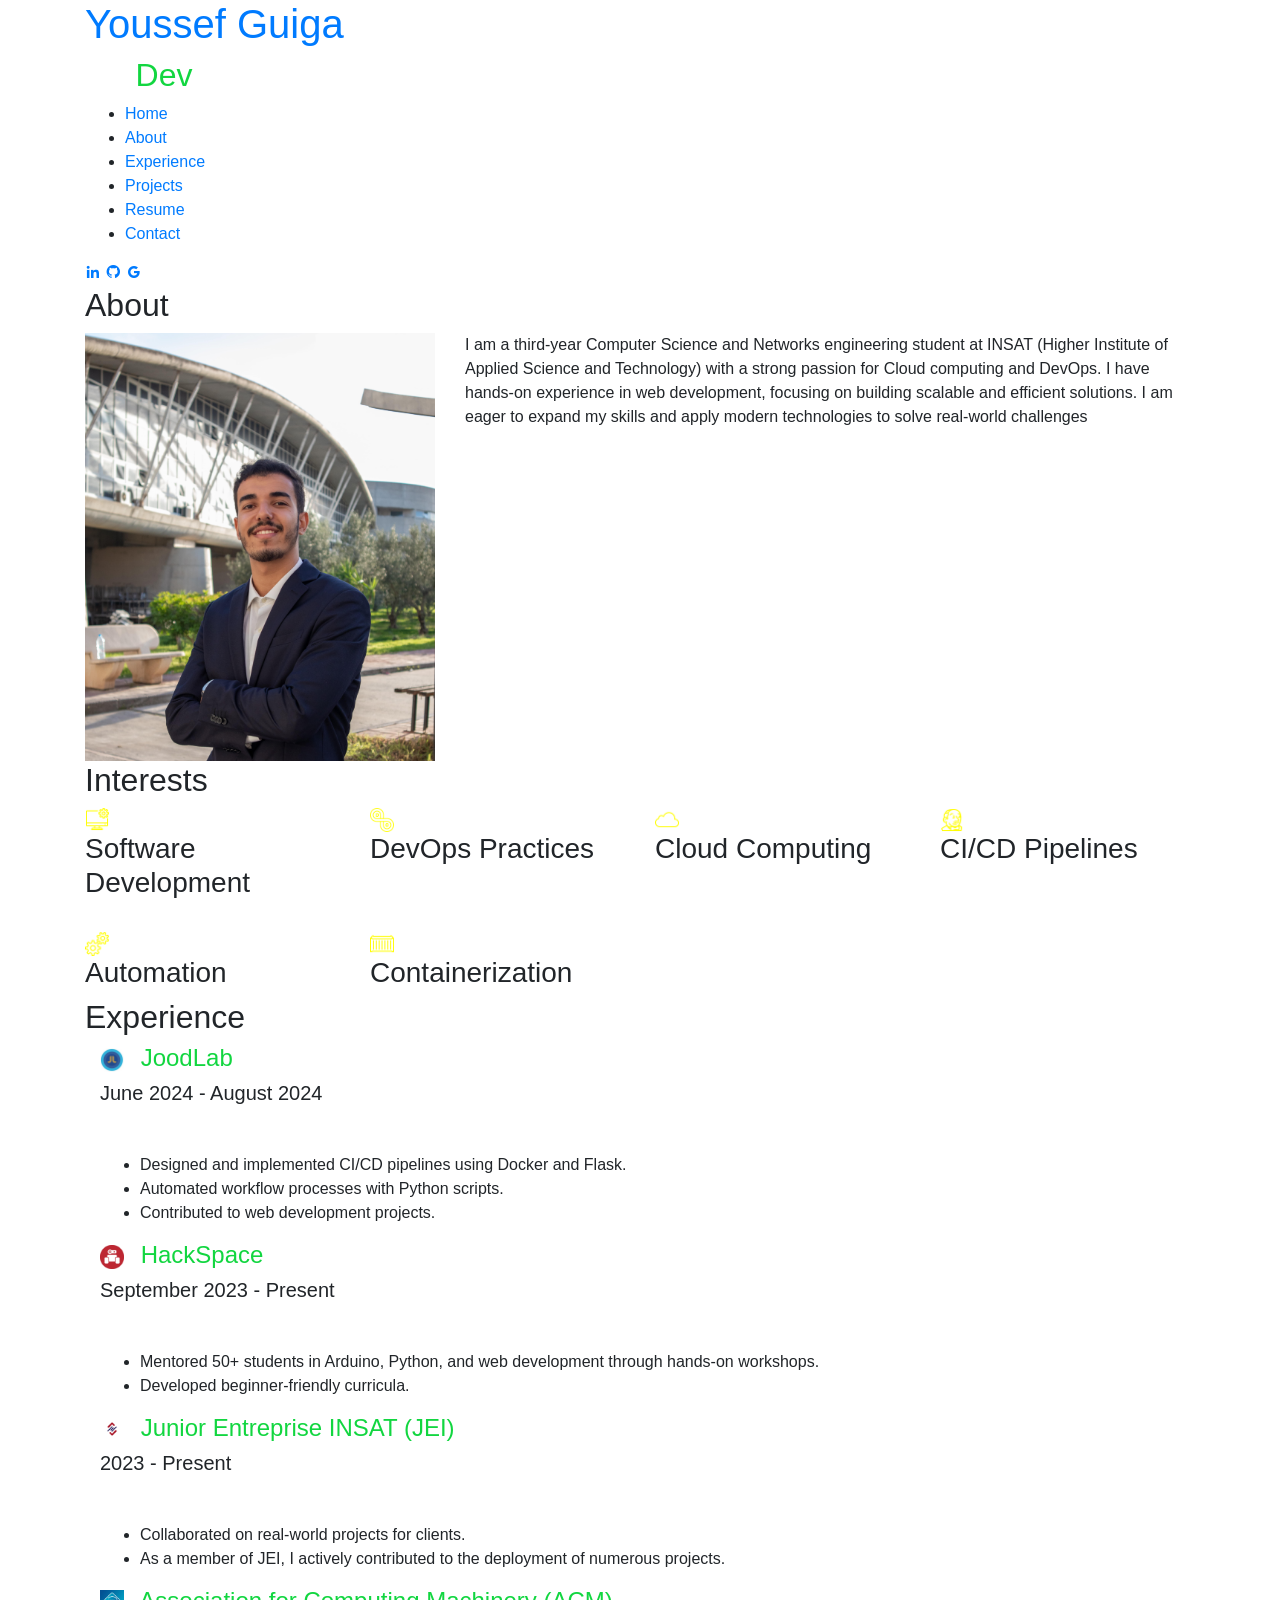
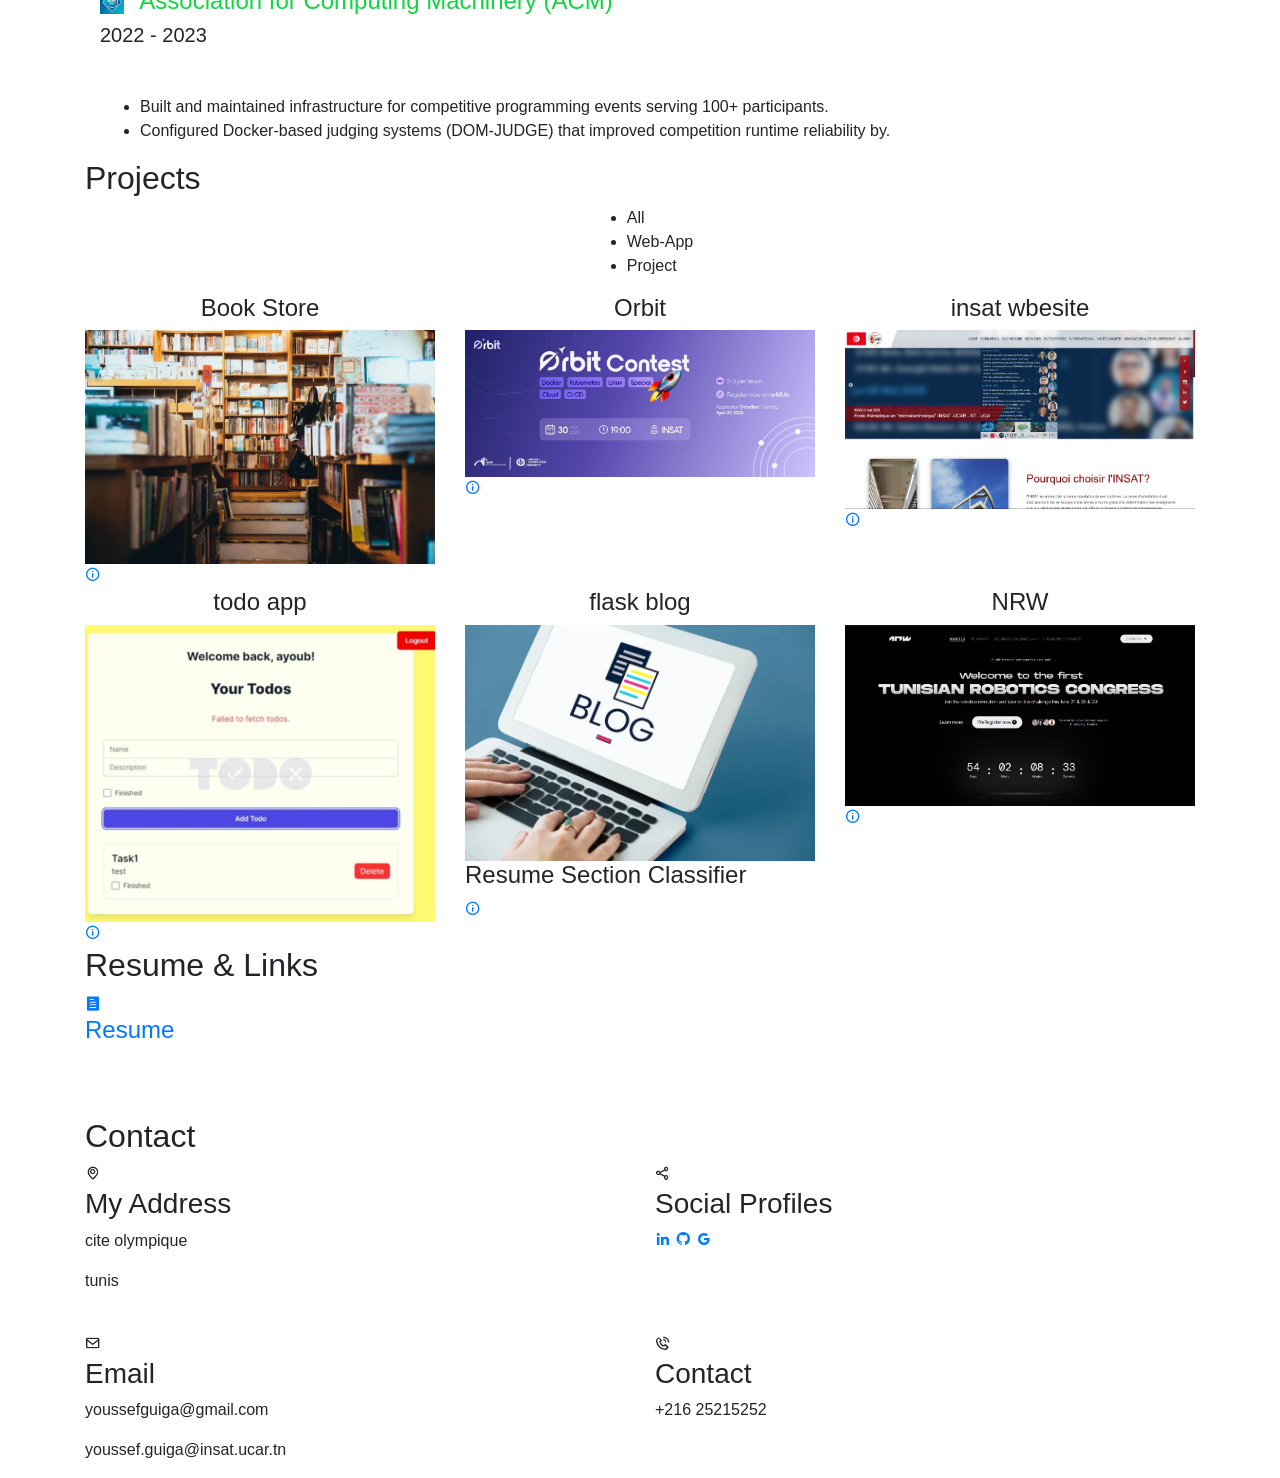
==== index.html @ f7a4daa2 "Update index.html" ====
<!DOCTYPE html>
<html lang="en">

<head>
  <!-- Google Tag Manager -->
  <script>(function(w,d,s,l,i){w[l]=w[l]||[];w[l].push({'gtm.start':
  new Date().getTime(),event:'gtm.js'});var f=d.getElementsByTagName(s)[0],
  j=d.createElement(s),dl=l!='dataLayer'?'&l='+l:'';j.async=true;j.src=
  'https://www.googletagmanager.com/gtm.js?id='+i+dl;f.parentNode.insertBefore(j,f);
  })(window,document,'script','dataLayer','GTM-5BB8W2X');</script>
  <!-- End Google Tag Manager -->
  <link rel="icon" type="image/png" href="/favicon.png"/>
  <meta charset="utf-8">
  <meta content="width=device-width, initial-scale=1.0" name="viewport">

  <title>Personal Portfolio</title>
  <meta content="" name="descriptison">
  <meta content="" name="keywords">

  <!-- Google Fonts -->
  <link href="https://fonts.googleapis.com/css?family=Open+Sans:300,300i,400,400i,600,600i,700,700i|Raleway:300,300i,400,400i,500,500i,600,600i,700,700i|Poppins:300,300i,400,400i,500,500i,600,600i,700,700i" rel="stylesheet">

  <!-- Vendor CSS Files -->
  <link href="assets/vendor/bootstrap/css/bootstrap.min.css" rel="stylesheet">
  <link href="assets/vendor/icofont/icofont.min.css" rel="stylesheet">
  <link href="assets/vendor/remixicon/remixicon.css" rel="stylesheet">
  <link href="assets/vendor/owl.carousel/assets/owl.carousel.min.css" rel="stylesheet">
  <link href="assets/vendor/boxicons/css/boxicons.min.css" rel="stylesheet">
  <link href="assets/vendor/venobox/venobox.css" rel="stylesheet">

  <!-- Template Main CSS File -->
  <link href="assets/css/style.css" rel="stylesheet">


  <!-- Global site tag (gtag.js) - Google Analytics -->
  <script async src="https://www.googletagmanager.com/gtag/js?id=UA-169007209-3"></script>
  <script>
    window.dataLayer = window.dataLayer || [];
    function gtag(){dataLayer.push(arguments);}
    gtag('js', new Date());

    gtag('config', 'UA-169007209-3');
  </script>



  <!-- =======================================================
  * Template Name: Personal - v2.1.0
  * Template URL: https://bootstrapmade.com/personal-free-resume-bootstrap-template/
  * Author: BootstrapMade.com
  * License: https://bootstrapmade.com/license/
  ======================================================== -->
</head>

<body>
  
  <!-- Google Tag Manager (noscript) -->
  <noscript><iframe src="https://www.googletagmanager.com/ns.html?id=GTM-5BB8W2X"
  height="0" width="0" style="display:none;visibility:hidden"></iframe></noscript>
  <!-- End Google Tag Manager (noscript) -->
  <!-- ======= Header ======= -->
  <header id="header" class="header-tops">

    <div class="container">

      <h1><a href="index.html">Youssef Guiga</a></h1>
      <h2 style="color:#fff">I'm <span class="typing" style="color:#12D640"></span></h2>
      <nav class="nav-menu d-none d-lg-block">
        <ul>
          <li class="active"><a href="#header"> <span>Home</span></a></li>
          <li><a href="#about"><span>About</span></a></li>
          <li><a href="#experience"> <span>Experience</span></a></li>
<!--          <li><a href="#projects"> <span>Projects</span></a></li>-->
          <li><a href="#portfolio"> <span>Projects</span></a></li>
          
          <li><a href="https://drive.google.com/file/d/16mVjXBMeSgbI1c_niH4VFbs4QhYftkBm/view?usp=sharing" target="_blank"> <span>Resume</span></a></li>
          <!-- <li><a href="#links"> <span>Resume & Links</span></a></li> -->
          <li><a href="#contacts"> <span>Contact</span></a></li>

        </ul>
      </nav><!-- .nav-menu -->

      <div class="social-links">
          <a href="https://www.linkedin.com/in/rajaprerak" target="_blank" class="linkedin"><i class="bx bxl-linkedin"></i></a>
          <a href="https://www.github.com/rajaprerak" target="_blank" class="github"><i class="bx bxl-github"></i></a>
          <a href="mailto:rajaprerak@gmail.com" target="_blank" class="google"><i class="bx bxl-google"></i></a>

      </div>

    </div>
  </header><!-- End Header -->

  <!-- ======= About Section ======= -->
  <section id="about" class="about">

    <!-- ======= About Me ======= -->
    <div class="about-me container">

      <div class="section-title">
        <h2>About</h2>
      </div>

      <div class="row">
        <div class="col-lg-4" data-aos="fade-right">
          <img src="assets/img/me.JPG" class="img-fluid" alt="">
        </div>
        <div class="col-lg-8 pt-4 pt-lg-0 content" data-aos="fade-left">
          <p>I am a third-year Computer Science and Networks engineering student at INSAT (Higher Institute of Applied
            Science and Technology) with a strong passion for Cloud computing and DevOps. I have hands-on
            experience in web development, focusing on building scalable and efficient solutions. I am eager to expand
            my skills and apply modern technologies to solve real-world challenges
          </p>
          <!-- <div class="row">
            <div class="col-lg-6">
              <ul>
                <li><i class="icofont-rounded-right"></i> <strong>Birthday:</strong> 12 October 1996</li>
                <li><i class="icofont-rounded-right"></i> <strong>Phone:</strong> +1 480-401-8112</li>
              </ul>
            </div>
            <div class="col-lg-6">
              <ul>
                <li><i class="icofont-rounded-right"></i> <strong>City:</strong> Tempe, AZ</li>
                <li><i class="icofont-rounded-right"></i> <strong>Email:</strong> rajaprerak@gmail.com</li>
              </ul>
            </div>
          </div> -->
        </div>
      </div>

    </div><!-- End About Me -->

    <!-- ======= Interests ======= -->
    <div class="interests container">

      <div class="section-title">
        <h2>Interests</h2>
      </div>

      <div class="row">
        <div class="col-lg-3 col-md-4">
          <div class="icon-box">
            <img src="/assets/img/experience/icons8-software-development-50.png" alt="Software Development Icon" style="width: 24px; height: 24px; vertical-align: middle; margin-right: 8px;">
            <h3>Software Development</h3>
          </div>
        </div>
        <div class="col-lg-3 col-md-4 mt-4 mt-md-0">
          <div class="icon-box">
            <img src="/assets/img/experience/icons8-devops-60.png" alt="Software Development Icon" style="width: 24px; height: 24px; vertical-align: middle; margin-right: 8px;">
            <h3>DevOps Practices</h3>
          </div>
        </div>
        <div class="col-lg-3 col-md-4 mt-4 mt-md-0">
          <div class="icon-box">
            <img src="/assets/img/experience/icons8-cloud-50.png" alt="Software Development Icon" style="width: 24px; height: 24px; vertical-align: middle; margin-right: 8px;">
            
            <h3>Cloud Computing</h3>
          </div>
        </div>
        <div class="col-lg-3 col-md-4 mt-4 mt-lg-0">
          <div class="icon-box">
            <img src="/assets/img/experience/icons8-jenkins-50.png" alt="Software Development Icon" style="width: 24px; height: 24px; vertical-align: middle; margin-right: 8px;">
            
            <h3>CI/CD Pipelines</h3>
          </div>
        </div>
        <div class="col-lg-3 col-md-4 mt-4">
          <div class="icon-box">
            <img src="/assets/img/experience/icons8-automation-50.png" alt="Software Development Icon" style="width: 24px; height: 24px; vertical-align: middle; margin-right: 8px;">
            
            <h3>Automation</h3>
          </div>
        </div>
        <div class="col-lg-3 col-md-4 mt-4">
          <div class="icon-box">
            <img src="/assets/img/experience/icons8-container-50.png" alt="Software Development Icon" style="width: 24px; height: 24px; vertical-align: middle; margin-right: 8px;">
            
            <h3>Containerization</h3>
          </div>
        </div>
        

    </div><!-- End Interests -->
  </section><!-- End About Section -->
  <!-- Start Experience Section -->

  <section id="experience" class="services">
    <div class="container">
      <div class="section-title">
        <h2>Experience</h2>
      </div>
      <div class="row">
          <div class="col-lg-12" data-aos="fade-up">
              <!-- JoodLab Internship -->
              <div class="col-md-12 mt-4 mt-md-0 icon-box" data-aos="fade-up" data-aos-delay="100">
                <h4 style="text-align:left;">
                  <!-- REPLACE WITH YOUR IMAGE ICON -->
                  <img src="assets/img/experience/joodlab.jpeg" alt="DevOps" style="height:24px; width:24px; margin-right:10px; vertical-align:middle">
                  <a href="#" style="color:#12d640">JoodLab</a><br>
                </h4>
                <h5 style="text-align:left;">June 2024 - August 2024</h5>
                <p style="text-align:left;color:#fff"><em>DevOps Intern</em></p>
                <ul style="text-align:left;">
                  <li>Designed and implemented CI/CD pipelines using Docker and Flask.</li>
                  <li>Automated workflow processes with Python scripts.</li>
                  <li>Contributed to web development projects.</li>
                </ul>
              </div>

              <!-- HackSpace Instructor -->
              <div class="col-md-12 mt-4 mt-md-0 icon-box" data-aos="fade-up" data-aos-delay="100">
                <h4 style="text-align:left;">
                  <!-- REPLACE WITH YOUR IMAGE ICON -->
                  <img src="assets/img/experience/hackspace.jpg" alt="Teaching" style="height:24px; width:24px; margin-right:10px; vertical-align:middle">
                  <a href="#" style="color:#12d640">HackSpace</a><br>
                </h4>
                <h5 style="text-align:left;">September 2023 - Present</h5>
                <p style="text-align:left;color:#fff"><em>Instructor</em></p>
                <ul style="text-align:left;">
                  <li>Mentored 50+ students in Arduino, Python, and web development through hands-on workshops.</li>
                  <li>Developed beginner-friendly curricula.</li>
                </ul>
              </div>

              <!-- JEI Membership -->
              <div class="col-md-12 mt-4 mt-md-0 icon-box" data-aos="fade-up" data-aos-delay="100">
                <h4 style="text-align:left;">
                  <!-- REPLACE WITH YOUR IMAGE ICON -->
                  <img src="assets/img/experience/jei.jpg" alt="Team" style="height:24px; width:24px; margin-right:10px; vertical-align:middle">
                  <a href="https://www.linkedin.com/company/junior-entreprise-insat/" style="color:#12d640">Junior Entreprise INSAT (JEI)</a><br>
                </h4>
                <h5 style="text-align:left;">2023 - Present</h5>
                <p style="text-align:left;color:#fff"><em>Active Member</em></p>
                <ul style="text-align:left;">
                  <li>Collaborated on real-world projects for clients.</li>
                  <li>As a member of JEI, I actively contributed to the deployment of numerous projects.</li>
                </ul>
              </div>

              <!-- ACM SysAdmin -->
              <div class="col-md-12 mt-4 mt-md-0 icon-box" data-aos="fade-up" data-aos-delay="100">
                <h4 style="text-align:left;">
                  <!-- REPLACE WITH YOUR IMAGE ICON -->
                  <img src="assets/img/experience/acm.jpg" alt="Server" style="height:24px; width:24px; margin-right:10px; vertical-align:middle">
                  <a href="https://www.acm.org/" style="color:#12d640">Association for Computing Machinery (ACM)</a><br>
                </h4>
                <h5 style="text-align:left;">2022 - 2023</h5>
                <p style="text-align:left;color:#fff"><em>System Administrator</em></p>
                <ul style="text-align:left;">
                  <li>Built and maintained infrastructure for competitive programming events serving 100+ participants.</li>
                  <li>Configured Docker-based judging systems (DOM-JUDGE) that improved competition runtime reliability by.</li>
                </ul>
              </div>
          </div>
        </div>
    </div>
</section>

  <!-- End Experience Section -->



  <!-- Start Project Section -->
  <section id="portfolio" class="portfolio">
    <div class="container">

      <div class="section-title">
        <h2>Projects</h2>
      </div>

      <div class="row">
        <div class="col-lg-12 d-flex justify-content-center">
          <ul id="portfolio-flters">
            <li data-filter="*" class="filter-active">All</li>
            <li data-filter=".filter-app">Web-App</li>
            <li data-filter=".filter-project">Project</li>
          </ul>
        </div>
      </div>

      <div class="row portfolio-container">

        <div class="col-lg-4 col-md-6 portfolio-item filter-app">
          <center><h4>Book Store</h4></center>
          <div class="portfolio-wrap">
            <img src="assets/img/project/inside-book-store-yau-ma-tei-hong-kong_1048944-9756385.webp" class="img-fluid" alt="">
            <div class="portfolio-info">
              
              <div class="portfolio-links">
                <a href="projects/twitteranalysis.html" data-gall="portfolioDetailsGallery" data-vbtype="iframe" class="venobox" title="Project Details"><i class="bx bx-info-circle"></i></a>
              </div>
            </div>
          </div>
        </div>

        <div class="col-lg-4 col-md-6 portfolio-item filter-project">
          <center><h4>Orbit</h4></center>
          <div class="portfolio-wrap">
            <img src="assets/img/project/491955798_122123738996747048_7343676805666899504_n.jpg" class="img-fluid" alt="">
            <div class="portfolio-info">
              
              <div class="portfolio-links">
                <a href="projects/iras.html" data-gall="portfolioDetailsGallery" data-vbtype="iframe" class="venobox" title="Project Details"><i class="bx bx-info-circle"></i></a>
              </div>
            </div>
          </div>
        </div>

        <div class="col-lg-4 col-md-6 portfolio-item filter-app">
          <center><h4>insat wbesite</h4></center>
          <div class="portfolio-wrap">
            <img src="assets/img/project/Capture d'écran 2025-05-04 211527.png" class="img-fluid" alt="">
            <div class="portfolio-info">
              
              <div class="portfolio-links">
                <a href="projects/musicplayer.html" data-gall="portfolioDetailsGallery" data-vbtype="iframe" class="venobox" title="Project Details"><i class="bx bx-info-circle"></i></a>
              </div>
            </div>
          </div>
        </div>

        <div class="col-lg-4 col-md-6 portfolio-item filter-app">
          <center><h4>todo app</h4></center>
          <div class="portfolio-wrap">
            <img src="assets/img/project/267c058c-1de3-400f-9a0b-1ae57d8dddf1 (1).jpg" class="img-fluid" alt="">
            <div class="portfolio-info">
              
              <div class="portfolio-links">
                <a href="projects/recommender.html" data-gall="portfolioDetailsGallery" data-vbtype="iframe" class="venobox" title="Project Details"><i class="bx bx-info-circle"></i></a>
              </div>
            </div>
          </div>
        </div>

        <!-- <div class="col-lg-4 col-md-6 portfolio-item filter-app">
          <center><h4>To-Do App</h4></center>
          <div class="portfolio-wrap">
            <img src="assets/img/project/todo.jpg" class="img-fluid" alt="">
            <div class="portfolio-info">
              <div class="portfolio-links">
                <a href="projects/todo.html" data-gall="portfolioDetailsGallery" data-vbtype="iframe" class="venobox" title="Project Details"><i class="bx bx-info-circle"></i></a>
              </div>
            </div>
          </div>
        </div> -->

        <div class="col-lg-4 col-md-6 portfolio-item filter-app">
          <!-- <br> -->
          <center><h4>flask blog</h4></center>
          <div class="portfolio-wrap">
            <img src="assets/img/project/information-articles-blogging-device-screen_53876-124046.webp" class="img-fluid" alt="">
            <div class="portfolio-info">
              <h4>Resume Section Classifier</h4>
              <div class="portfolio-links">
                <a href="projects/resume.html" data-gall="portfolioDetailsGallery" data-vbtype="iframe" class="venobox" title="Project Details"><i class="bx bx-info-circle"></i></a>
              </div>
            </div>
          </div>
        </div>

        <!-- <div class="col-lg-4 col-md-6 portfolio-item filter-app">
          <br>
          <center><h4>Tech Blog</h4></center>
          <div class="portfolio-wrap">
            <img src="assets/img/project/blog.jpg" class="img-fluid" alt="">
            <div class="portfolio-info">
              <div class="portfolio-links">
                <a href="projects/blog.html" data-gall="portfolioDetailsGallery" data-vbtype="iframe" class="venobox" title="Project Details"><i class="bx bx-info-circle"></i></a>
              </div>
            </div>
          </div>
        </div> -->

        <div class="col-lg-4 col-md-6 portfolio-item filter-app">
          <center><h4>NRW </h4></center>
          <div class="portfolio-wrap">
            <img src="assets/img/project/Capture d'écran 2025-05-04 215129.png" class="img-fluid" alt="">
            <div class="portfolio-info">
              <div class="portfolio-links">
                <a href="projects/vdg.html" data-gall="portfolioDetailsGallery" data-vbtype="iframe" class="venobox" title="Project Details"><i class="bx bx-info-circle"></i></a>
              </div>
            </div>
          </div>
        </div>

        <!-- <div class="col-lg-4 col-md-6 portfolio-item filter-app">
          <center><h4>ML-DL Web-App</h4></center>
          <div class="portfolio-wrap">
            <img src="assets/img/project/ml.jpg" class="img-fluid" alt="">
            <div class="portfolio-info">
              <div class="portfolio-links">
                <a href="projects/ml.html" data-gall="portfolioDetailsGallery" data-vbtype="iframe" class="venobox" title="Project Details"><i class="bx bx-info-circle"></i></a>
              </div>
            </div>
          </div>
        </div>

        

        <div class="col-lg-4 col-md-6 portfolio-item filter-project">
    
          <center><h4>Image Generator</h4></center>
          <div class="portfolio-wrap">
            <img src="assets/img/project/gan.jpg" class="img-fluid" alt="">
            <div class="portfolio-info">
              <div class="portfolio-links">
                <a href="projects/gan.html" data-gall="portfolioDetailsGallery" data-vbtype="iframe" class="venobox" title="Project Details"><i class="bx bx-info-circle"></i></a>
              </div>
            </div>
          </div>
        </div> -->

      </div>
    </div>
  </section>

  <!-- End Project Section -->



 




  <!-- Start Links section -->
  <section id="links" class="services">
    <div class="container">
      <div class="section-title">
        <h2>Resume & Links</h2>
      </div>
      <div class="row">
        <div class="col-md-3 mt-4 mt-md-0 icon-box" data-aos="fade-up" data-aos-delay="100">
          <a href="https://drive.google.com/file/d/1j_SKQiT55FK6H1WycH3ANfHnKmfU58Dl/view?usp=sharing" target="_blank"><div class="icon"><i class="icofont-page"></i></div></a>
          <h4 class="title"><a href="https://drive.google.com/file/d/1j_SKQiT55FK6H1WycH3ANfHnKmfU58Dl/view?usp=sharing" target="_blank">Resume</a></h4>
          <p class="description" style="color:#fff;">The link contains downloadable resume</p>
        </div>

        <!-- <div class="col-md-3 mt-4 mt-md-0 icon-box" data-aos="fade-up" data-aos-delay="100">
          <a href="https://techingenious.herokuapp.com/" target="_blank"><div class="icon"><i class="icofont-page"></i></div></a>
          <h4 class="title"><a href="https://techingenious.herokuapp.com/" target="_blank">Blog</a></h4>
          <p class="description" style="color:#fff;">Blog containing articles on AI, coding, development</p>
        </div> -->
      </div>
    </div>
  </section> <!--End Links Section -->


  <!-- Start Contact Section -->

  <section id="contacts" class="contact">
    <div class="container">

      <div class="section-title">
        <h2>Contact</h2>
      </div>

      <div class="row mt-2">

        <div class="col-md-6 d-flex align-items-stretch">
          <div class="info-box">
            <i class="bx bx-map"></i>
            <h3>My Address</h3>
            <p>cite olympique</p>
            <p>tunis</p>
            
          </div>
        </div>

        <div class="col-md-6 mt-4 mt-md-0 d-flex align-items-stretch">
          <div class="info-box">
            <i class="bx bx-share-alt"></i>
            <h3>Social Profiles</h3>
            <div class="social-links">
              <a href="https://www.linkedin.com/in/youssef-guiga-063828216/" target="_blank" class="linkedin"><i class="bx bxl-linkedin"></i></a>
              <a href="https://github.com/Youssef-Guiga" target="_blank" class="github"><i class="bx bxl-github"></i></a>
              <a href="mailto:youssefguiga@gmail.com" target="_blank" class="google"><i class="bx bxl-google"></i></a>

            </div>
          </div>
        </div>

        <div class="col-md-6 mt-4 d-flex align-items-stretch">
          <div class="info-box">
            <i class="bx bx-envelope"></i>
            <h3>Email</h3>
            <p>youssefguiga@gmail.com</p>
            <p>youssef.guiga@insat.ucar.tn</p>
          </div>
        </div>
        <div class="col-md-6 mt-4 d-flex align-items-stretch">
          <div class="info-box">
            <i class="bx bx-phone-call"></i>
            <h3>Contact</h3>
            <p>+216 25215252</p>
          </div>
        </div>
      </div>
      <!-- <div id="sfczmlqxr5caww28rswrt8849ghbekgnh3j" ></div><script type="text/javascript" src="https://counter1.stat.ovh/private/counter.js?c=zmlqxr5caww28rswrt8849ghbekgnh3j&down=async" async></script><noscript><a href="https://www.freecounterstat.com" title="free web counter"><img src="https://counter1.stat.ovh/private/freecounterstat.php?c=zmlqxr5caww28rswrt8849ghbekgnh3j" border="0" title="free web counter" alt="free web counter" style="visibility: none;"></a></noscript> -->
    </div>
  </section>

  <!-- End Contact Section -->

  <!-- Vendor JS Files -->
  <script src="assets/vendor/jquery/jquery.min.js"></script>
  <script src="assets/vendor/bootstrap/js/bootstrap.bundle.min.js"></script>
  <script src="assets/vendor/jquery.easing/jquery.easing.min.js"></script>
  <script src="assets/vendor/php-email-form/validate.js"></script>
  <script src="assets/vendor/waypoints/jquery.waypoints.min.js"></script>
  <script src="assets/vendor/counterup/counterup.min.js"></script>
  <script src="assets/vendor/owl.carousel/owl.carousel.min.js"></script>
  <script src="assets/vendor/isotope-layout/isotope.pkgd.min.js"></script>
  <script src="assets/vendor/venobox/venobox.min.js"></script>
  <script src="assets/vendor/typed.js/typed.min.js"></script>
  <script type="text/javascript">
    var typed = new Typed('.typing',{
      strings: ["Developer", "Cloud and Devops Enthusiast"],
      loop: true,
      typeSpeed: 65,
      backSpeed: 65
    });
  </script>

  <!-- Template Main JS File -->
  <script src="assets/js/main.js"></script>

</body>

</html>
---- assets/css/style.css ----
/**
* Template Name: Personal - v2.1.0
* Template URL: https://bootstrapmade.com/personal-free-resume-bootstrap-template/
* Author: BootstrapMade.com
* License: https://bootstrapmade.com/license/
*/

/*--------------------------------------------------------------
# General
--------------------------------------------------------------*/
body {
  font-family: "Open Sans", sans-serif;
  color: #fff;
  position: relative;
  background: transparent;
}

body::before {
  content: "";
  position: fixed;
  background: #010e1b;
  background-size: cover;
  left: 0;
  right: 0;
  top: 0;
  height: 100vh;
}

@media (min-width: 1024px) {
  body::before {
    background-attachment: fixed;
  }
}

a {
  color: #12d640;
}

a:hover {
  color: #12d640;
  text-decoration: none;
}

h1, h2, h3, h4, h5, h6 {
  font-family: "Raleway", sans-serif;
}

/*--------------------------------------------------------------
# Header
--------------------------------------------------------------*/
#header {
  transition: ease-in-out 0s;
  position: relative;
  height: 100vh;
  display: flex;
  align-items: center;
  z-index: 997;
  overflow-y: auto;
}

#header * {
  transition: ease-in-out 0s;
}

#header h1 {
  font-size: 48px;
  margin-top: 0px;
  padding: 0;
  line-height: 1;
  font-weight: 700;
  font-family: "Poppins", sans-serif;
}

#header h1 a, #header h1 a:hover {
  color: #dee2e6;
  line-height: 1;
  display: inline-block;
}

#header h2 {
  font-size: 24px;
  margin-top: 20px;
  color: #12d640;
}

#header h2 span {
  color: #ffc107;
  border-bottom: 2px solid #1c7d32;
  padding-bottom: 6px;
}

#header img {
  padding: 0;
  margin: 0;
}

#header .social-links {
  margin-top: 40px;
  display: flex;
}

#header .social-links a {
  font-size: 16px;
  display: flex;
  justify-content: center;
  align-items: center;
  background: rgba(255, 255, 255, 0.1);
  color: #fff;
  line-height: 1;
  margin-right: 8px;
  border-radius: 50%;
  width: 40px;
  height: 40px;
}

#header .social-links a:hover {
  background: #1c7d32;
}

@media (max-width: 992px) {
  #header h1 {
    font-size: 36px;
  }
  #header h2 {
    font-size: 20px;
    line-height: 30px;
  }
  #header .social-links {
    margin-top: 15px;
  }
  #header .container {
    display: flex;
    flex-direction: column;
    align-items: center;
  }
}

/*--------------------------------------------------------------
# Navigation Menu
--------------------------------------------------------------*/
/* Desktop Navigation */
.nav-menu {
  margin-top: 35px;
}

.nav-menu ul {
  display: flex;
  margin: 0;
  padding: 0;
  list-style: none;
}

.nav-menu li + li {
  margin-left: 30px;
}

.nav-menu a {
  display: block;
  position: relative;
  color: #fff;
  font-size: 19px;
  font-family: "Poppins", sans-serif;
  font-weight: 400;
}

.nav-menu a:before {
  content: "";
  position: absolute;
  width: 0;
  height: 2px;
  bottom: -4px;
  left: 0;
  background-color: #9e7f25;
  visibility: hidden;
  width: 0px;
  transition: all 0.3s ease-in-out 0s;
}

.nav-menu a:hover:before, .nav-menu li:hover > a:before, .nav-menu .active > a:before {
  visibility: visible;
  width: 25px;
}

.nav-menu a:hover, .nav-menu .active > a, .nav-menu li:hover > a {
  color: #12d640;
  text-decoration: none;
}

/* Mobile Navigation */
.mobile-nav-toggle {
  position: fixed;
  right: 15px;
  top: 15px;
  z-index: 9998;
  border: 0;
  background: none;
  font-size: 24px;
  transition: all 0.4s;
  outline: none !important;
  line-height: 1;
  cursor: pointer;
  text-align: right;
}

.mobile-nav-toggle i {
  color: #fff;
}

.mobile-nav {
  position: fixed;
  top: 55px;
  right: 15px;
  bottom: 15px;
  left: 15px;
  z-index: 9999;
  overflow-y: auto;
  background: rgba(0, 0, 0, 0.7);
  transition: ease-in-out 0s;
  opacity: 0;
  visibility: hidden;
  border-radius: 10px;
  padding: 10px 0;
  border: 2px solid rgba(255, 255, 255, 0.12);
}

.mobile-nav * {
  margin: 0;
  padding: 0;
  list-style: none;
}

.mobile-nav a {
  display: block;
  position: relative;
  color: #fff;
  padding: 10px 20px;
  font-weight: 500;
  outline: none;
}

.mobile-nav a:hover, .mobile-nav .active > a, .mobile-nav li:hover > a {
  color: #1c7d32;
  text-decoration: none;
}

.mobile-nav-overly {
  width: 100%;
  height: 100%;
  z-index: 9997;
  top: 0;
  left: 0;
  position: fixed;
  background: rgba(9, 9, 9, 0.6);
  overflow: hidden;
  display: none;
  transition: ease-in-out 0s;
}

.mobile-nav-active {
  overflow: hidden;
}

.mobile-nav-active .mobile-nav {
  opacity: 1;
  visibility: visible;
}

.mobile-nav-active .mobile-nav-toggle i {
  color: #fff;
}

/* Header Top */
#header.header-top {
  height: 90px;
  position: fixed;
  left: 0;
  top: 0;
  right: 0;
  background: #09203a;
}

#header.header-top .social-links, #header.header-top h2 {
  display: none;
}

#header.header-top h1 {
  margin-right: auto;
  font-size: 36px;
}

#header.header-top .container {
  display: flex;
  align-items: center;
}

#header.header-top .nav-menu {
  margin: 0;
}

@media (max-width: 768px) {
  #header.header-top {
    height: 60px;
  }
  #header.header-top h1 {
    font-size: 26px;
  }
}

/*--------------------------------------------------------------
# Sections General
--------------------------------------------------------------*/
section {
  overflow: hidden;
  position: absolute;
  width: 100%;
  top: 140px;
  bottom: 100%;
  opacity: 0;
  z-index: 2;
}

section.section-show {
  top: 70px;
  bottom: auto;
  opacity: 1;
  padding-bottom: 0px;
}

section .container {
  background: rgba(0, 0, 0, 0);
  padding: 30px;
}

@media (max-width: 768px) {
  section {
    top: 120px;
  }
  section.section-show {
    top: 80px;
  }
}

.section-title h2 {
  font-size: 14px;
  font-weight: 500;
  padding: 0;
  line-height: 1px;
  margin: 0 0 20px 0;
  letter-spacing: 2px;
  text-transform: uppercase;
  color: #dee2e6;
  font-family: "Poppins", sans-serif;
}

.section-title h2::after {
  content: "";
  width: 120px;
  height: 1px;
  display: inline-block;
  background: #dee2e6;
  margin: 4px 10px;
}

.section-title p {
  margin: 0;
  margin: -15px 0 15px 0;
  font-size: 36px;
  font-weight: 700;
  text-transform: uppercase;
  font-family: "Poppins", sans-serif;
  color: #fff;
}

/*--------------------------------------------------------------
# About
--------------------------------------------------------------*/
.about-me .content h3 {
  font-weight: 700;
  font-size: 26px;
  color: #1c7d32;
}

.about-me .content ul {
  list-style: none;
  padding: 0;
}

.about-me .content ul li {
  padding-bottom: 10px;
}

.about-me .content ul i {
  font-size: 20px;
  padding-right: 2px;
  color: #1c7d32;
}

.about-me .content p:last-child {
  margin-bottom: 0;
}

/*--------------------------------------------------------------
# Counts
--------------------------------------------------------------*/
.counts {
  padding: 70px 0 60px;
}

.counts .count-box {
  padding: 30px 30px 25px 30px;
  width: 100%;
  position: relative;
  text-align: center;
  background: rgba(255, 255, 255, 0.08);
}

.counts .count-box i {
  position: absolute;
  top: -25px;
  left: 50%;
  transform: translateX(-50%);
  font-size: 24px;
  background: rgba(255, 255, 255, 0.1);
  padding: 12px;
  color: #1c7d32;
  border-radius: 50px;
}

.counts .count-box span {
  font-size: 36px;
  display: block;
  font-weight: 600;
  color: #fff;
}

.counts .count-box p {
  padding: 0;
  margin: 0;
  font-family: "Raleway", sans-serif;
  font-size: 14px;
}

/*--------------------------------------------------------------
# Skills
--------------------------------------------------------------*/
.skills .progress {
  height: 50px;
  display: block;
  background: none;
}

.skills .progress .skill {
  padding: 0;
  margin: 0 0 6px 0;
  text-transform: uppercase;
  display: block;
  font-weight: 600;
  font-family: "Poppins", sans-serif;
  color: #fff;
}

.skills .progress .skill .val {
  float: right;
  font-style: normal;
}

.skills .progress-bar-wrap {
  background: rgba(255, 255, 255, 0.15);
}

.skills .progress-bar {
  width: 1px;
  height: 10px;
  transition: .9s;
  background-color: #1c7d32;
}

/*--------------------------------------------------------------
# Interests
--------------------------------------------------------------*/
.interests .icon-box {
  display: flex;
  align-items: center;
  padding: 20px;
  background: #09203a;
  transition: ease-in-out 0.3s;
}


.interests .icon-box i {
  font-size: 32px;
  padding-right: 10px;
  line-height: 1;
}

.interests .icon-box h3 {
  font-weight: 700;
  margin: 0;
  padding: 0;
  line-height: 1;
  font-size: 16px;
  color: #fff;
}

.interests .icon-box:hover {
  background: #042b56eb;
}

/*--------------------------------------------------------------
# Testimonials
--------------------------------------------------------------*/
.testimonials .testimonial-item {
  box-sizing: content-box;
  min-height: 320px;
}

.testimonials .testimonial-item .testimonial-img {
  width: 90px;
  border-radius: 50%;
  margin: -40px 0 0 40px;
  position: relative;
  z-index: 2;
  border: 6px solid rgba(255, 255, 255, 0.12);
}

.testimonials .testimonial-item h3 {
  font-size: 18px;
  font-weight: bold;
  margin: 10px 0 5px 45px;
  color: #fff;
}

.testimonials .testimonial-item h4 {
  font-size: 14px;
  color: #999;
  margin: 0 0 0 45px;
}

.testimonials .testimonial-item .quote-icon-left, .testimonials .testimonial-item .quote-icon-right {
  color: rgba(255, 255, 255, 0.25);
  font-size: 26px;
}

.testimonials .testimonial-item .quote-icon-left {
  display: inline-block;
  left: -5px;
  position: relative;
}

.testimonials .testimonial-item .quote-icon-right {
  display: inline-block;
  right: -5px;
  position: relative;
  top: 10px;
}

.testimonials .testimonial-item p {
  font-style: italic;
  margin: 0 15px 0 15px;
  padding: 20px 20px 60px 20px;
  background: rgba(255, 255, 255, 0.1);
  position: relative;
  border-radius: 6px;
  position: relative;
  z-index: 1;
}

.testimonials .owl-nav, .testimonials .owl-dots {
  margin-top: 5px;
  text-align: center;
}

.testimonials .owl-dot {
  display: inline-block;
  margin: 0 5px;
  width: 12px;
  height: 12px;
  border-radius: 50%;
  background-color: rgba(255, 255, 255, 0.3) !important;
}

.testimonials .owl-dot.active {
  background-color: #1c7d32 !important;
}

@media (max-width: 767px) {
  .testimonials {
    margin: 30px 10px;
  }
}

/*--------------------------------------------------------------
# Resume
--------------------------------------------------------------*/
.resume .resume-title {
  font-size: 26px;
  font-weight: 700;
  margin-top: 20px;
  margin-bottom: 20px;
  color: #fff;
}

.resume .resume-item {
  padding: 0 0 20px 20px;
  margin-top: -2px;
  border-left: 2px solid rgba(255, 255, 255, 0.2);
  position: relative;
}

.resume .resume-item h4 {
  line-height: 18px;
  font-size: 18px;
  font-weight: 600;
  text-transform: uppercase;
  font-family: "Poppins", sans-serif;
  color: #1c7d32;
  margin-bottom: 10px;
}

.resume .resume-item h5 {
  font-size: 16px;
  background: rgba(255, 255, 255, 0.15);
  padding: 5px 15px;
  display: inline-block;
  font-weight: 600;
  margin-bottom: 10px;
}

.resume .resume-item ul {
  padding-left: 20px;
}

.resume .resume-item ul li {
  padding-bottom: 10px;
}

.resume .resume-item:last-child {
  padding-bottom: 0;
}

.resume .resume-item::before {
  content: "";
  position: absolute;
  width: 16px;
  height: 16px;
  border-radius: 50px;
  left: -9px;
  top: 0;
  background: #9e7f25;
  border: 2px solid #9e7f25;
}

/*--------------------------------------------------------------
# Services
--------------------------------------------------------------*/
.services .icon-box {
  text-align: center;
  background: #09203a;
  padding: 40px 40px;
  transition: all ease-in-out 0.3s;
  margin: 10px
}

.services .icon-box .icon {
  margin: 0 auto;
  width: 64px;
  height: 64px;
  background: #1c7d32;
  border-radius: 5px;
  transition: all .3s ease-out 0s;
  display: flex;
  align-items: center;
  justify-content: center;
  margin-bottom: 20px;
  transform-style: preserve-3d;
}

.services .icon-box .icon i {
  color: #fff;
  font-size: 28px;
}

.services .icon-box .icon::before {
  position: absolute;
  content: '';
  left: -8px;
  top: -8px;
  height: 100%;
  width: 100%;
  background: rgba(255, 255, 255, 0.15);
  border-radius: 5px;
  transition: all .3s ease-out 0s;
  transform: translateZ(-1px);
}

.services .icon-box h4 {
  font-weight: 700;
  margin-bottom: 15px;
  font-size: 24px;
}

.services .icon-box h4 a {
  color: #fff;
}

.services .icon-box p {
  line-height: 24px;
  font-size: 14px;
  margin-bottom: 0;
}

.services .icon-box:hover {
  background: #042e5f;
  border-color: #1c7d32;
}

.services .icon-box:hover .icon {
  background: #fff;
}

.services .icon-box:hover .icon i {
  color: #1c7d32;
}

.services .icon-box:hover .icon::before {
  background: #35e888;
}

.services .icon-box:hover h4 a, .services .icon-box:hover p {
  color: #12d640;
}

/*--------------------------------------------------------------
# Portfolio
--------------------------------------------------------------*/
.portfolio .portfolio-item {
  margin-bottom: 30px;
}

.portfolio #portfolio-flters {
  padding: 0;
  margin: 0 auto 15px auto;
  list-style: none;
  text-align: center;
  border-radius: 50px;
  padding: 2px 15px;
}

.portfolio #portfolio-flters li {
  cursor: pointer;
  display: inline-block;
  padding: 8px 16px 10px 16px;
  font-size: 14px;
  font-weight: 600;
  line-height: 1;
  text-transform: uppercase;
  color: #fff;
  background: rgba(255, 255, 255, 0.1);
  margin: 0 3px 10px 3px;
  transition: all 0.3s ease-in-out;
  border-radius: 4px;
}

.portfolio #portfolio-flters li:hover, .portfolio #portfolio-flters li.filter-active {
  background: #1c7d32;
}

.portfolio #portfolio-flters li:last-child {
  margin-right: 0;
}

.portfolio .portfolio-wrap {
  transition: 0.3s;
  position: relative;
  overflow: hidden;
  z-index: 1;
  background: rgba(0, 0, 0, 0.6);
}

.portfolio .portfolio-wrap::before {
  content: "";
  background: rgba(0, 0, 0, 0.6);
  position: absolute;
  left: 30px;
  right: 30px;
  top: 30px;
  bottom: 30px;
  transition: all ease-in-out 0.3s;
  z-index: 2;
  opacity: 0;
}

.portfolio .portfolio-wrap .portfolio-info {
  opacity: 0;
  position: absolute;
  top: 0;
  left: 0;
  right: 0;
  bottom: 0;
  text-align: center;
  z-index: 3;
  transition: all ease-in-out 0.3s;
  display: flex;
  flex-direction: column;
  justify-content: center;
  align-items: center;
}

.portfolio .portfolio-wrap .portfolio-info::before {
  display: block;
  content: "";
  width: 48px;
  height: 48px;
  position: absolute;
  top: 35px;
  left: 35px;
  border-top: 3px solid #fff;
  border-left: 3px solid #fff;
  transition: all 0.5s ease 0s;
  z-index: 9994;
}

.portfolio .portfolio-wrap .portfolio-info::after {
  display: block;
  content: "";
  width: 48px;
  height: 48px;
  position: absolute;
  bottom: 35px;
  right: 35px;
  border-bottom: 3px solid #fff;
  border-right: 3px solid #fff;
  transition: all 0.5s ease 0s;
  z-index: 9994;
}

.portfolio .portfolio-wrap .portfolio-info h4 {
  font-size: 20px;
  color: #fff;
  font-weight: 600;
}

.portfolio .portfolio-wrap .portfolio-info p {
  color: #ffffff;
  font-size: 14px;
  text-transform: uppercase;
  padding: 0;
  margin: 0;
}

.portfolio .portfolio-wrap .portfolio-links {
  text-align: center;
  z-index: 4;
}

.portfolio .portfolio-wrap .portfolio-links a {
  color: #fff;
  margin: 0 2px;
  font-size: 28px;
  display: inline-block;
  transition: 0.3s;
}

.portfolio .portfolio-wrap .portfolio-links a:hover {
  color: #63eda3;
}

.portfolio .portfolio-wrap:hover::before {
  top: 0;
  left: 0;
  right: 0;
  bottom: 0;
  opacity: 1;
}

.portfolio .portfolio-wrap:hover .portfolio-info {
  opacity: 1;
}

.portfolio .portfolio-wrap:hover .portfolio-info::before {
  top: 15px;
  left: 15px;
}

.portfolio .portfolio-wrap:hover .portfolio-info::after {
  bottom: 15px;
  right: 15px;
}

/*--------------------------------------------------------------
# Contact
--------------------------------------------------------------*/
.contact .info-box {
  color: #444444;
  padding: 20px;
  width: 100%;
  background: #09203a;
}

.contact .info-box i.bx {
  font-size: 24px;
  color: #dee2e6;
  border-radius: 50%;
  padding: 14px;
  float: left;
  background: rgba(255, 255, 255, 0.1);
}

.contact .info-box h3 {
  font-size: 20px;
  color: #28a745;
  font-weight: 700;
  margin: 10px 0 8px 68px;
}

.contact .info-box p {
  padding: 0;
  color: #fff;
  line-height: 24px;
  font-size: 14px;
  margin: 0 0 0 68px;
}

.contact .info-box .social-links {
  margin: 5px 0 0 68px;
  display: flex;
}

.contact .info-box .social-links a {
  font-size: 18px;
  display: inline-block;
  color: #fff;
  line-height: 1;
  margin-right: 12px;
  transition: 0.3s;
}

.contact .info-box .social-links a:hover {
  color: #12d640;
}

.contact .php-email-form {
  padding: 30px;
  background: rgba(255, 255, 255, 0.08);
}

.contact .php-email-form .validate {
  display: none;
  color: red;
  margin: 0 0 15px 0;
  font-weight: 400;
  font-size: 13px;
}

.contact .php-email-form .error-message {
  display: none;
  background: rgba(255, 255, 255, 0.08);
  background: #ed3c0d;
  text-align: center;
  padding: 15px;
  font-weight: 600;
}

.contact .php-email-form .sent-message {
  display: none;
  background: rgba(255, 255, 255, 0.08);
  background: #1c7d32;
  text-align: center;
  padding: 15px;
  font-weight: 600;
}

.contact .php-email-form .loading {
  display: none;
  background: rgba(255, 255, 255, 0.08);
  text-align: center;
  padding: 15px;
}

.contact .php-email-form .loading:before {
  content: "";
  display: inline-block;
  border-radius: 50%;
  width: 24px;
  height: 24px;
  margin: 0 10px -6px 0;
  border: 3px solid #1c7d32;
  border-top-color: #eee;
  -webkit-animation: animate-loading 1s linear infinite;
  animation: animate-loading 1s linear infinite;
}

.contact .php-email-form input, .contact .php-email-form textarea {
  border-radius: 0;
  box-shadow: none;
  font-size: 14px;
  background: rgba(255, 255, 255, 0.08);
  border: 0;
  transition: 0.3s;
  color: #fff;
}

.contact .php-email-form input:focus, .contact .php-email-form textarea:focus {
  background-color: rgba(255, 255, 255, 0.11);
}

.contact .php-email-form input::-webkit-input-placeholder, .contact .php-email-form textarea::-webkit-input-placeholder {
  color: rgba(255, 255, 255, 0.3);
  opacity: 1;
}

.contact .php-email-form input::-moz-placeholder, .contact .php-email-form textarea::-moz-placeholder {
  color: rgba(255, 255, 255, 0.3);
  opacity: 1;
}

.contact .php-email-form input:-ms-input-placeholder, .contact .php-email-form textarea:-ms-input-placeholder {
  color: rgba(255, 255, 255, 0.3);
  opacity: 1;
}

.contact .php-email-form input::-ms-input-placeholder, .contact .php-email-form textarea::-ms-input-placeholder {
  color: rgba(255, 255, 255, 0.3);
  opacity: 1;
}

.contact .php-email-form input::placeholder, .contact .php-email-form textarea::placeholder {
  color: rgba(255, 255, 255, 0.3);
  opacity: 1;
}

.contact .php-email-form input {
  padding: 20px 15px;
}

.contact .php-email-form textarea {
  padding: 12px 15px;
}

.contact .php-email-form button[type="submit"] {
  background: #1c7d32;
  border: 0;
  padding: 10px 30px;
  color: #fff;
  transition: 0.4s;
  border-radius: 4px;
}

.contact .php-email-form button[type="submit"]:hover {
  background: #15bb62;
}

@-webkit-keyframes animate-loading {
  0% {
    transform: rotate(0deg);
  }
  100% {
    transform: rotate(360deg);
  }
}

@keyframes animate-loading {
  0% {
    transform: rotate(0deg);
  }
  100% {
    transform: rotate(360deg);
  }
}

/*--------------------------------------------------------------
# Credits
--------------------------------------------------------------*/
.credits {
  position: fixed;
  right: 15px;
  bottom: 15px;
  font-size: 13px;
  color: #fff;
  z-index: 1;
}

.credits a {
  color: #1c7d32;
  transition: 0.3s;
}

.credits a:hover {
  color: #fff;
}

@media (max-width: 992px) {
  .credits {
    left: 50%;
    right: 0;
    transform: translateX(-50%);
  }
}
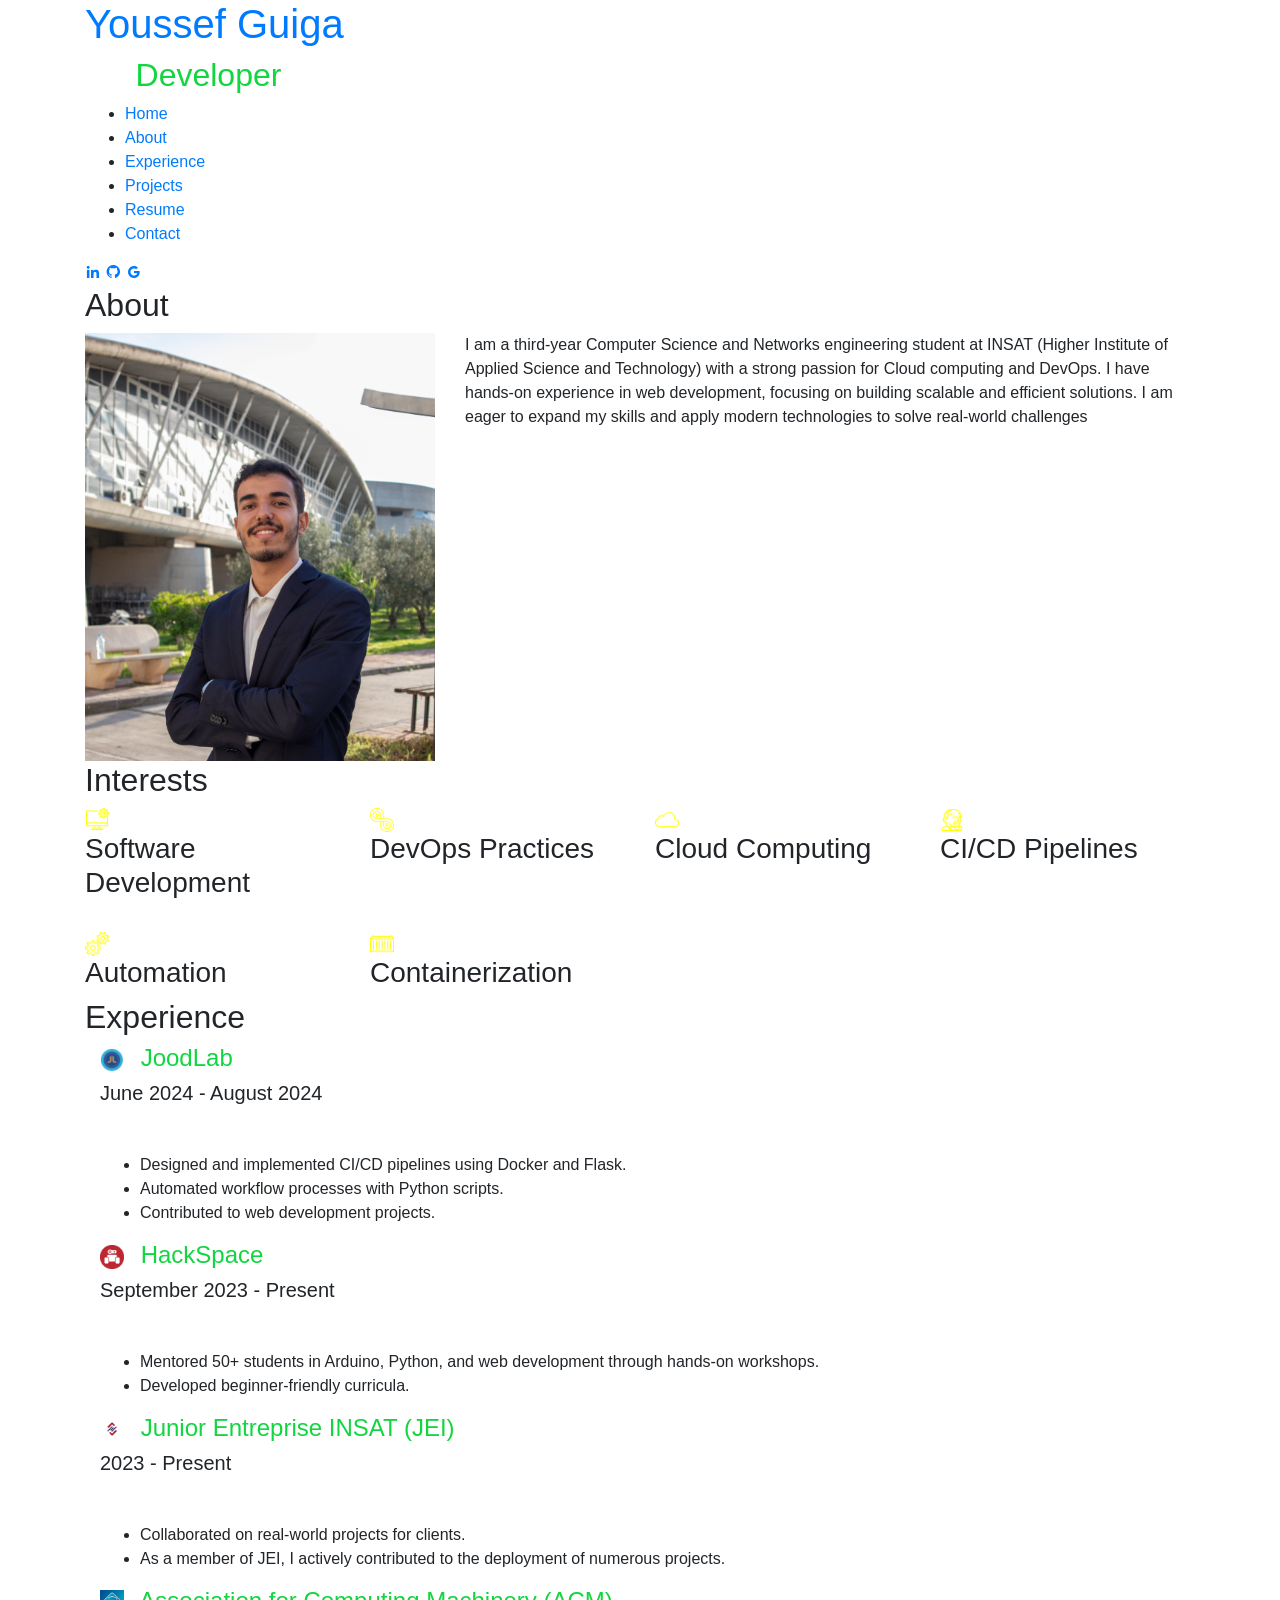
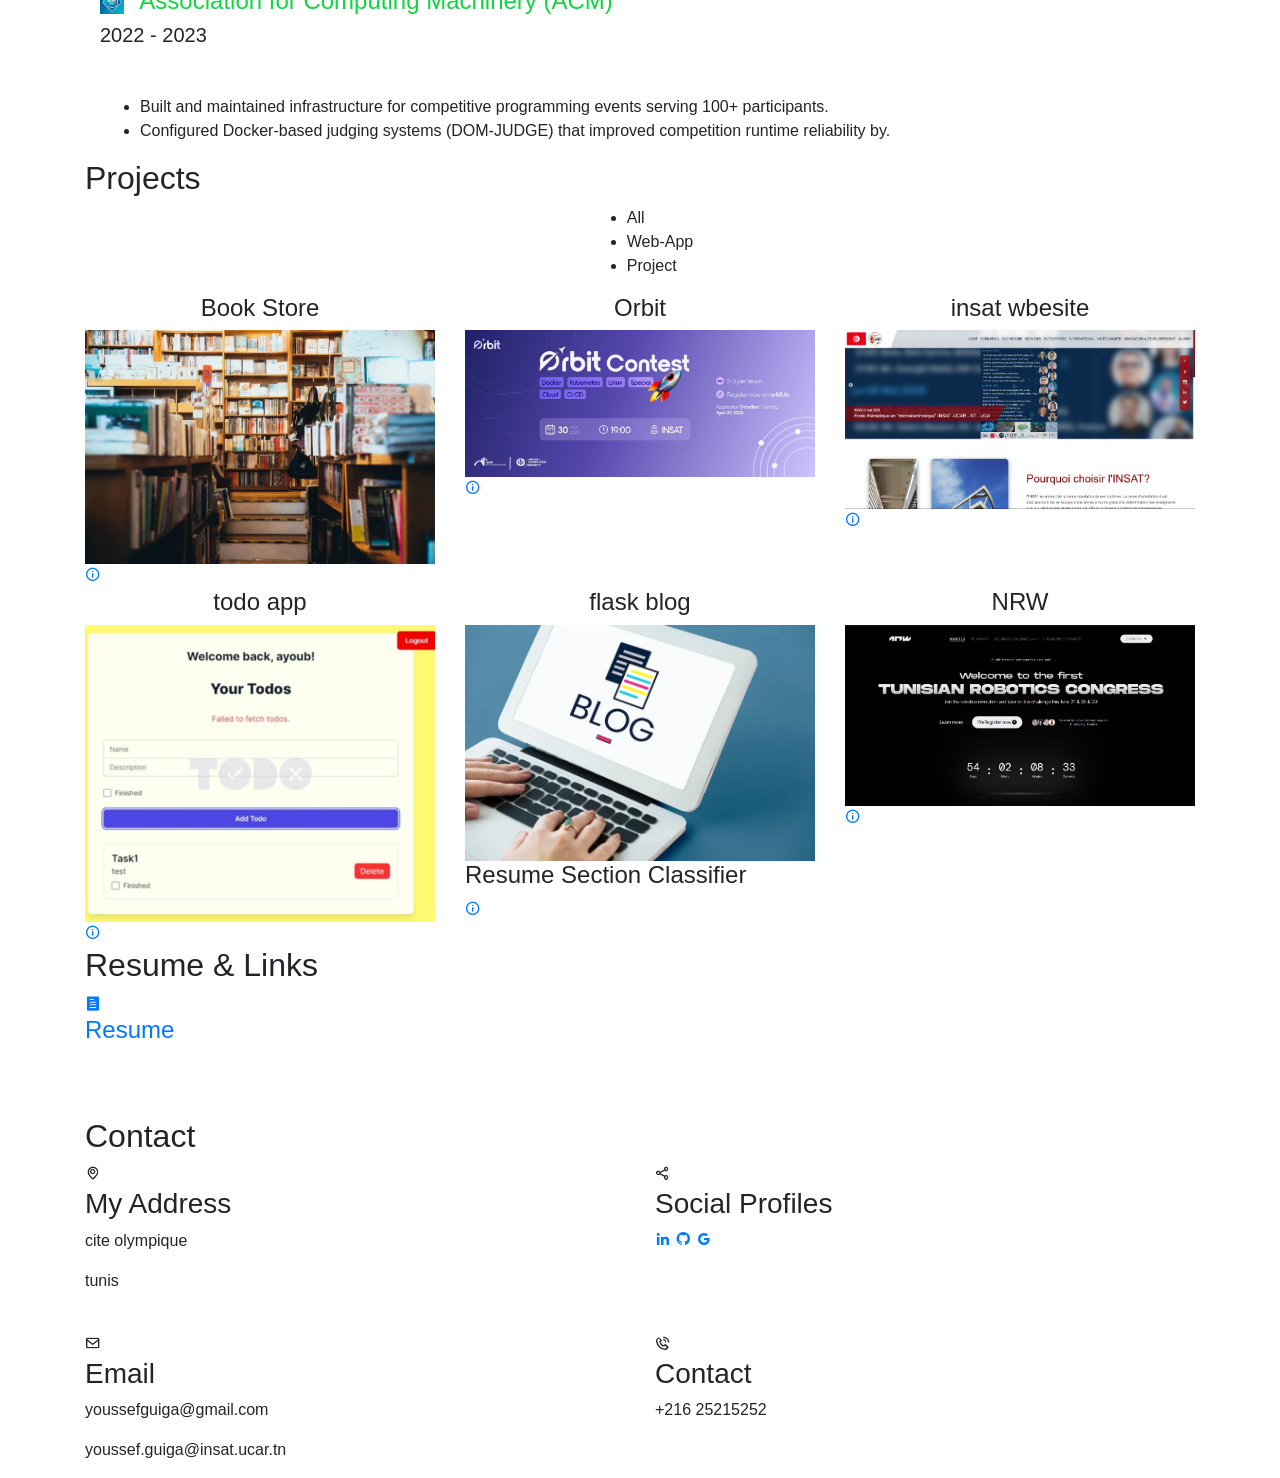
==== commit 43543689: "Update index.html" ====
--- a/index.html
+++ b/index.html
@@ -139,40 +139,40 @@
       <div class="row">
         <div class="col-lg-3 col-md-4">
           <div class="icon-box">
-            <img src="/assets/img/experience/icons8-software-development-50.png" alt="Software Development Icon" style="width: 24px; height: 24px; vertical-align: middle; margin-right: 8px;">
+            <img src="assets/img/experience/icons8-software-development-50.png" alt="Software Development Icon" style="width: 24px; height: 24px; vertical-align: middle; margin-right: 8px;">
             <h3>Software Development</h3>
           </div>
         </div>
         <div class="col-lg-3 col-md-4 mt-4 mt-md-0">
           <div class="icon-box">
-            <img src="/assets/img/experience/icons8-devops-60.png" alt="Software Development Icon" style="width: 24px; height: 24px; vertical-align: middle; margin-right: 8px;">
+            <img src="assets/img/experience/icons8-devops-60.png" alt="Software Development Icon" style="width: 24px; height: 24px; vertical-align: middle; margin-right: 8px;">
             <h3>DevOps Practices</h3>
           </div>
         </div>
         <div class="col-lg-3 col-md-4 mt-4 mt-md-0">
           <div class="icon-box">
-            <img src="/assets/img/experience/icons8-cloud-50.png" alt="Software Development Icon" style="width: 24px; height: 24px; vertical-align: middle; margin-right: 8px;">
+            <img src="assets/img/experience/icons8-cloud-50.png" alt="Software Development Icon" style="width: 24px; height: 24px; vertical-align: middle; margin-right: 8px;">
             
             <h3>Cloud Computing</h3>
           </div>
         </div>
         <div class="col-lg-3 col-md-4 mt-4 mt-lg-0">
           <div class="icon-box">
-            <img src="/assets/img/experience/icons8-jenkins-50.png" alt="Software Development Icon" style="width: 24px; height: 24px; vertical-align: middle; margin-right: 8px;">
+            <img src="assets/img/experience/icons8-jenkins-50.png" alt="Software Development Icon" style="width: 24px; height: 24px; vertical-align: middle; margin-right: 8px;">
             
             <h3>CI/CD Pipelines</h3>
           </div>
         </div>
         <div class="col-lg-3 col-md-4 mt-4">
           <div class="icon-box">
-            <img src="/assets/img/experience/icons8-automation-50.png" alt="Software Development Icon" style="width: 24px; height: 24px; vertical-align: middle; margin-right: 8px;">
+            <img src="assets/img/experience/icons8-automation-50.png" alt="Software Development Icon" style="width: 24px; height: 24px; vertical-align: middle; margin-right: 8px;">
             
             <h3>Automation</h3>
           </div>
         </div>
         <div class="col-lg-3 col-md-4 mt-4">
           <div class="icon-box">
-            <img src="/assets/img/experience/icons8-container-50.png" alt="Software Development Icon" style="width: 24px; height: 24px; vertical-align: middle; margin-right: 8px;">
+            <img src="assets/img/experience/icons8-container-50.png" alt="Software Development Icon" style="width: 24px; height: 24px; vertical-align: middle; margin-right: 8px;">
             
             <h3>Containerization</h3>
           </div>
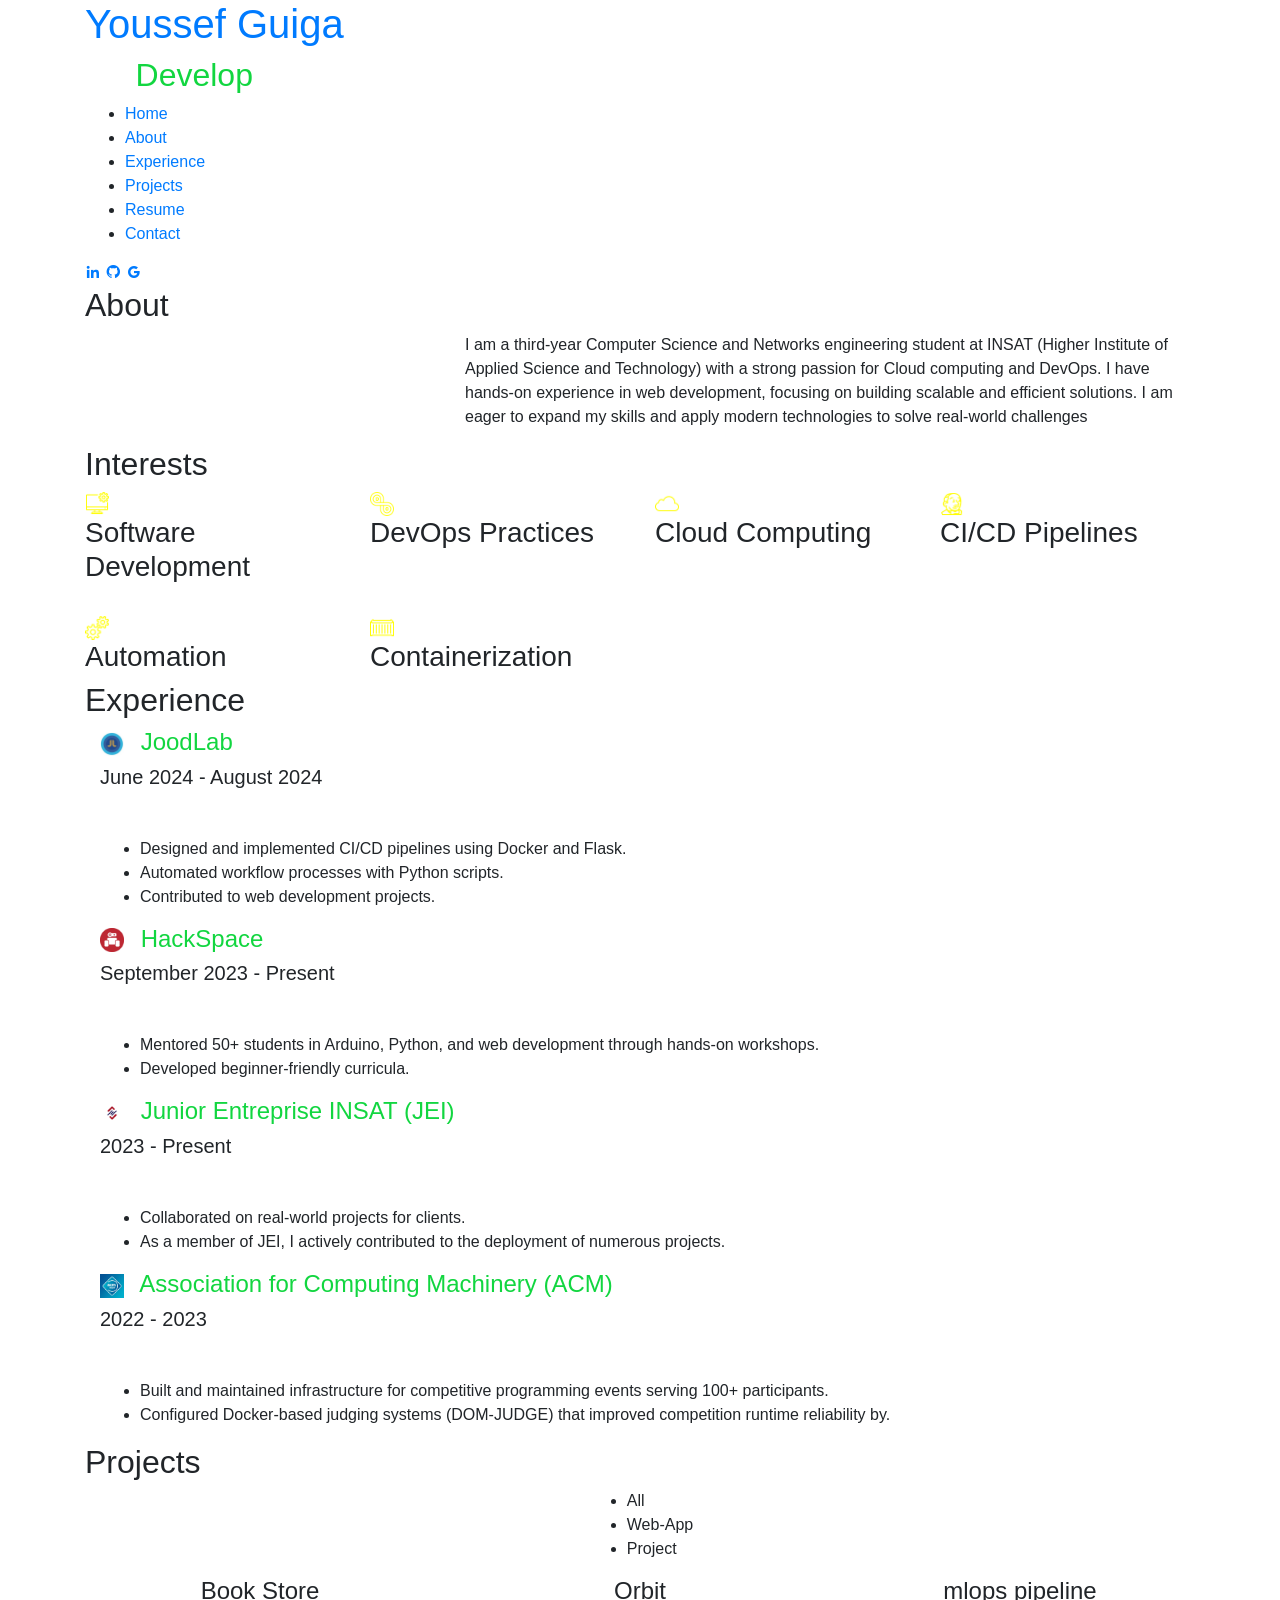
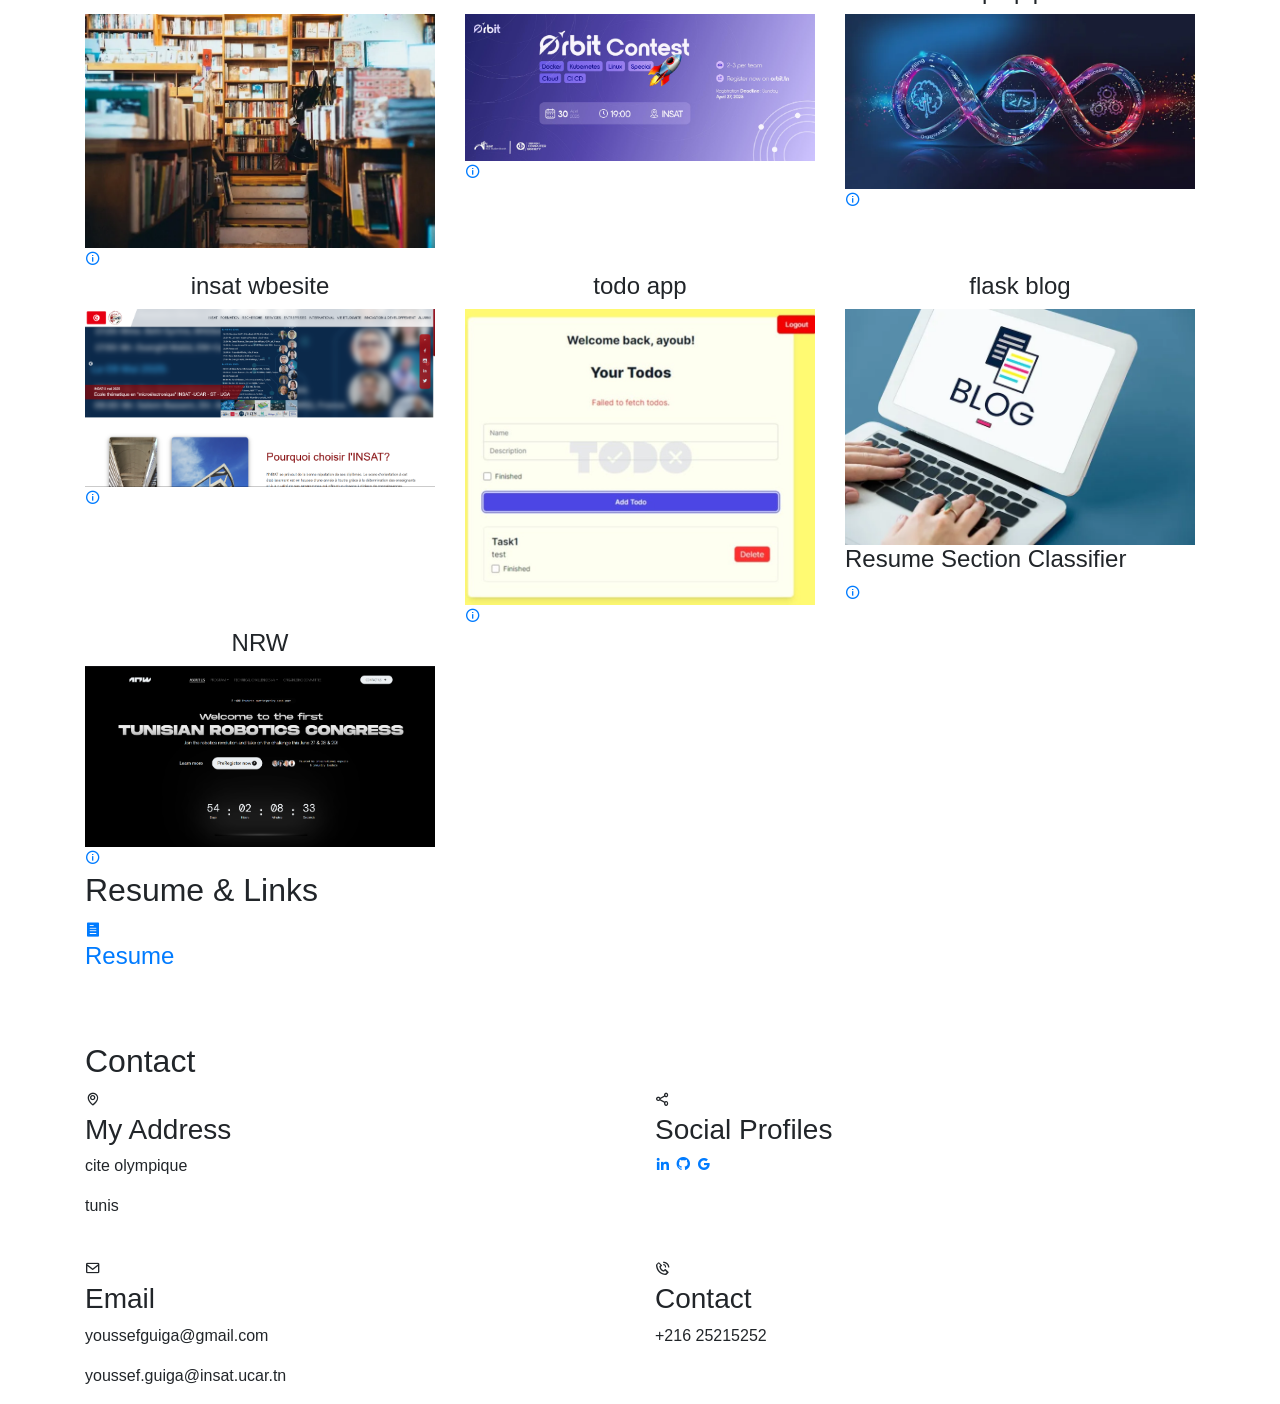
==== commit d5bd05dd: "some changes" ====
--- a/index.html
+++ b/index.html
@@ -73,7 +73,7 @@
 <!--          <li><a href="#projects"> <span>Projects</span></a></li>-->
           <li><a href="#portfolio"> <span>Projects</span></a></li>
           
-          <li><a href="https://drive.google.com/file/d/16mVjXBMeSgbI1c_niH4VFbs4QhYftkBm/view?usp=sharing" target="_blank"> <span>Resume</span></a></li>
+          <li><a href="https://drive.google.com/file/d/1beH3G4NGWSB7JbZroBGTypc528_0H8jK/view?usp=sharing" target="_blank"> <span>Resume</span></a></li>
           <!-- <li><a href="#links"> <span>Resume & Links</span></a></li> -->
           <li><a href="#contacts"> <span>Contact</span></a></li>
 
@@ -102,7 +102,7 @@
 
       <div class="row">
         <div class="col-lg-4" data-aos="fade-right">
-          <img src="assets/img/me.JPG" class="img-fluid" alt="">
+          <img src="assets/img/me.jpg" class="img-fluid" alt="">
         </div>
         <div class="col-lg-8 pt-4 pt-lg-0 content" data-aos="fade-left">
           <p>I am a third-year Computer Science and Networks engineering student at INSAT (Higher Institute of Applied
@@ -139,40 +139,40 @@
       <div class="row">
         <div class="col-lg-3 col-md-4">
           <div class="icon-box">
-            <img src="assets/img/experience/icons8-software-development-50.png" alt="Software Development Icon" style="width: 24px; height: 24px; vertical-align: middle; margin-right: 8px;">
+            <img src="/assets/img/experience/icons8-software-development-50.png" alt="Software Development Icon" style="width: 24px; height: 24px; vertical-align: middle; margin-right: 8px;">
             <h3>Software Development</h3>
           </div>
         </div>
         <div class="col-lg-3 col-md-4 mt-4 mt-md-0">
           <div class="icon-box">
-            <img src="assets/img/experience/icons8-devops-60.png" alt="Software Development Icon" style="width: 24px; height: 24px; vertical-align: middle; margin-right: 8px;">
+            <img src="/assets/img/experience/icons8-devops-60.png" alt="Software Development Icon" style="width: 24px; height: 24px; vertical-align: middle; margin-right: 8px;">
             <h3>DevOps Practices</h3>
           </div>
         </div>
         <div class="col-lg-3 col-md-4 mt-4 mt-md-0">
           <div class="icon-box">
-            <img src="assets/img/experience/icons8-cloud-50.png" alt="Software Development Icon" style="width: 24px; height: 24px; vertical-align: middle; margin-right: 8px;">
+            <img src="/assets/img/experience/icons8-cloud-50.png" alt="Software Development Icon" style="width: 24px; height: 24px; vertical-align: middle; margin-right: 8px;">
             
             <h3>Cloud Computing</h3>
           </div>
         </div>
         <div class="col-lg-3 col-md-4 mt-4 mt-lg-0">
           <div class="icon-box">
-            <img src="assets/img/experience/icons8-jenkins-50.png" alt="Software Development Icon" style="width: 24px; height: 24px; vertical-align: middle; margin-right: 8px;">
+            <img src="/assets/img/experience/icons8-jenkins-50.png" alt="Software Development Icon" style="width: 24px; height: 24px; vertical-align: middle; margin-right: 8px;">
             
             <h3>CI/CD Pipelines</h3>
           </div>
         </div>
         <div class="col-lg-3 col-md-4 mt-4">
           <div class="icon-box">
-            <img src="assets/img/experience/icons8-automation-50.png" alt="Software Development Icon" style="width: 24px; height: 24px; vertical-align: middle; margin-right: 8px;">
+            <img src="/assets/img/experience/icons8-automation-50.png" alt="Software Development Icon" style="width: 24px; height: 24px; vertical-align: middle; margin-right: 8px;">
             
             <h3>Automation</h3>
           </div>
         </div>
         <div class="col-lg-3 col-md-4 mt-4">
           <div class="icon-box">
-            <img src="assets/img/experience/icons8-container-50.png" alt="Software Development Icon" style="width: 24px; height: 24px; vertical-align: middle; margin-right: 8px;">
+            <img src="/assets/img/experience/icons8-container-50.png" alt="Software Development Icon" style="width: 24px; height: 24px; vertical-align: middle; margin-right: 8px;">
             
             <h3>Containerization</h3>
           </div>
@@ -304,6 +304,18 @@
             </div>
           </div>
         </div>
+                <div class="col-lg-4 col-md-6 portfolio-item filter-project">
+          <center><h4>mlops pipeline</h4></center>
+          <div class="portfolio-wrap">
+            <img src="assets/img/project/mlops.webp" class="img-fluid" alt="">
+            <div class="portfolio-info">
+              
+              <div class="portfolio-links">
+                <a href="projects/mlops-pipeline.html" data-gall="portfolioDetailsGallery" data-vbtype="iframe" class="venobox" title="Project Details"><i class="bx bx-info-circle"></i></a>
+              </div>
+            </div>
+          </div>
+        </div>
 
         <div class="col-lg-4 col-md-6 portfolio-item filter-app">
           <center><h4>insat wbesite</h4></center>
@@ -430,8 +442,8 @@
       </div>
       <div class="row">
         <div class="col-md-3 mt-4 mt-md-0 icon-box" data-aos="fade-up" data-aos-delay="100">
-          <a href="https://drive.google.com/file/d/1j_SKQiT55FK6H1WycH3ANfHnKmfU58Dl/view?usp=sharing" target="_blank"><div class="icon"><i class="icofont-page"></i></div></a>
-          <h4 class="title"><a href="https://drive.google.com/file/d/1j_SKQiT55FK6H1WycH3ANfHnKmfU58Dl/view?usp=sharing" target="_blank">Resume</a></h4>
+          <a href="https://drive.google.com/file/d/1beH3G4NGWSB7JbZroBGTypc528_0H8jK/view?usp=sharing" target="_blank"><div class="icon"><i class="icofont-page"></i></div></a>
+          <h4 class="title"><a href="https://drive.google.com/file/d/1beH3G4NGWSB7JbZroBGTypc528_0H8jK/view?usp=sharing" target="_blank">Resume</a></h4>
           <p class="description" style="color:#fff;">The link contains downloadable resume</p>
         </div>
 
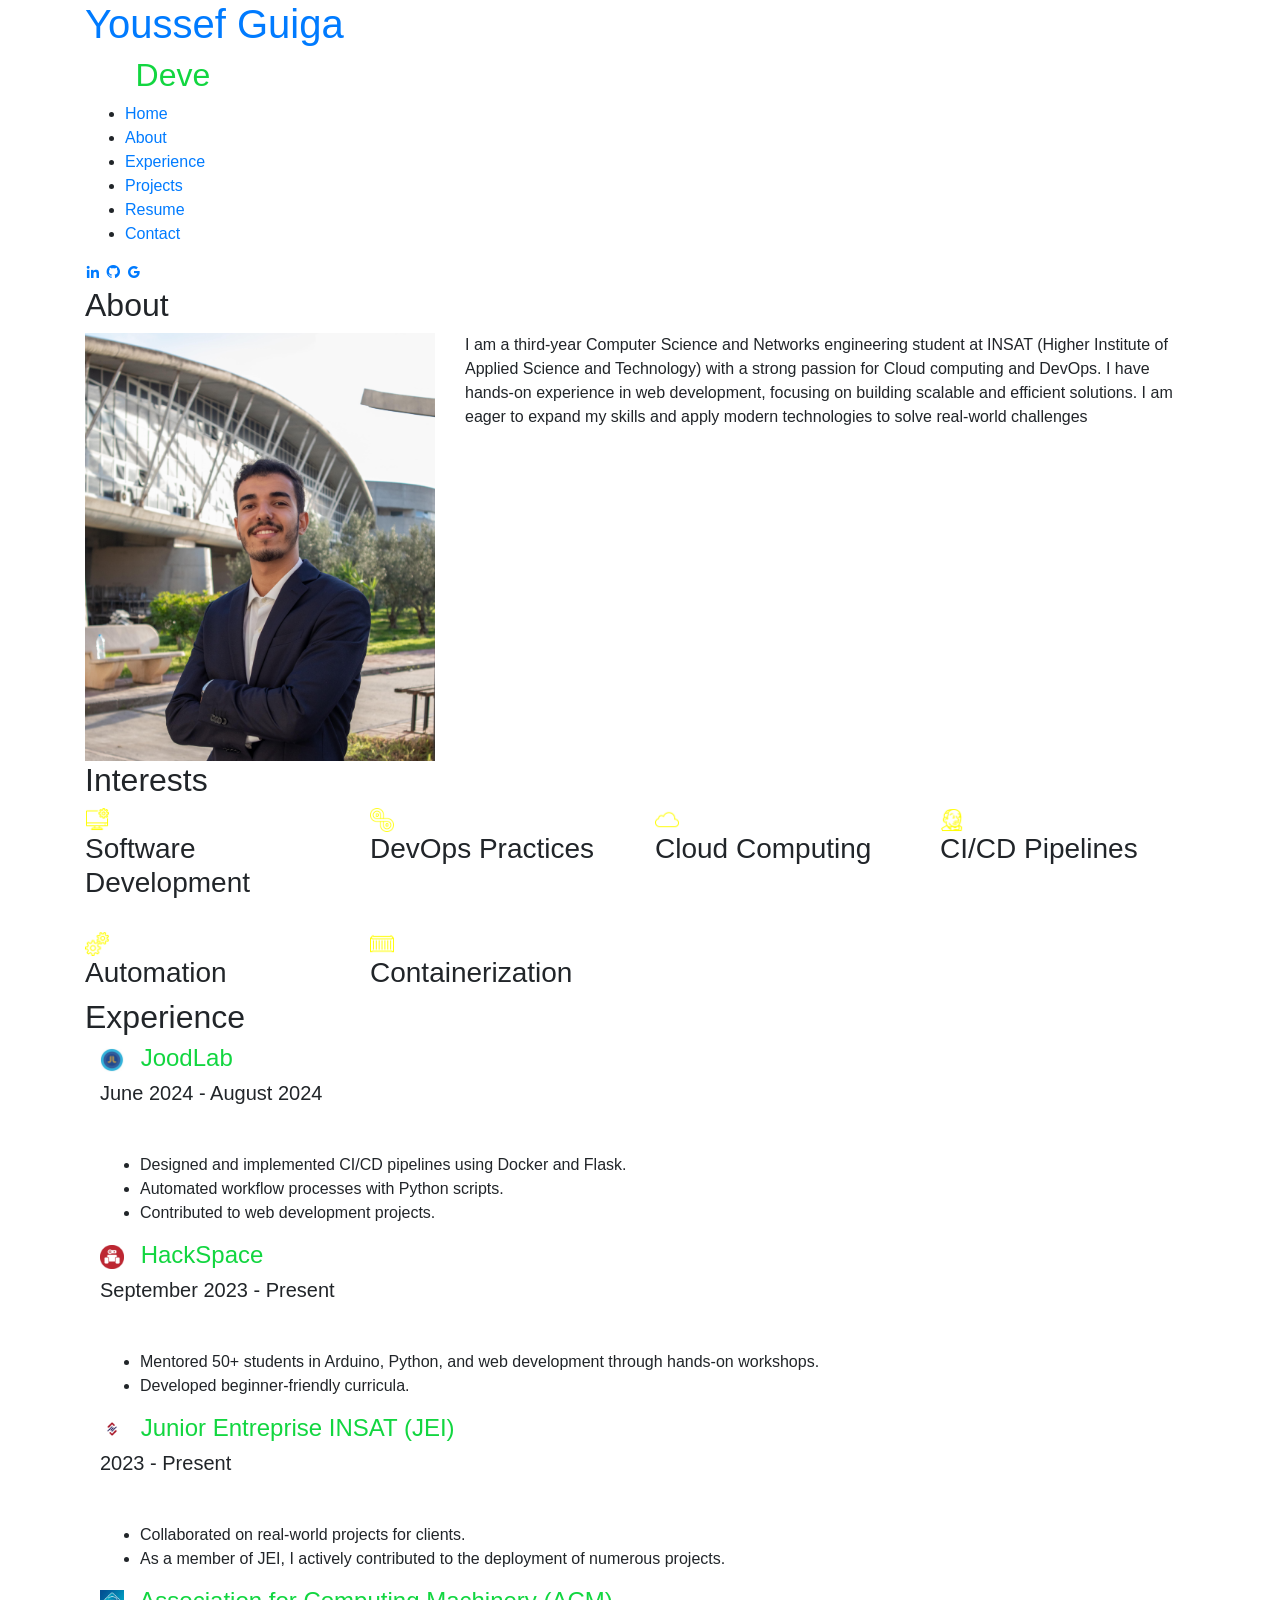
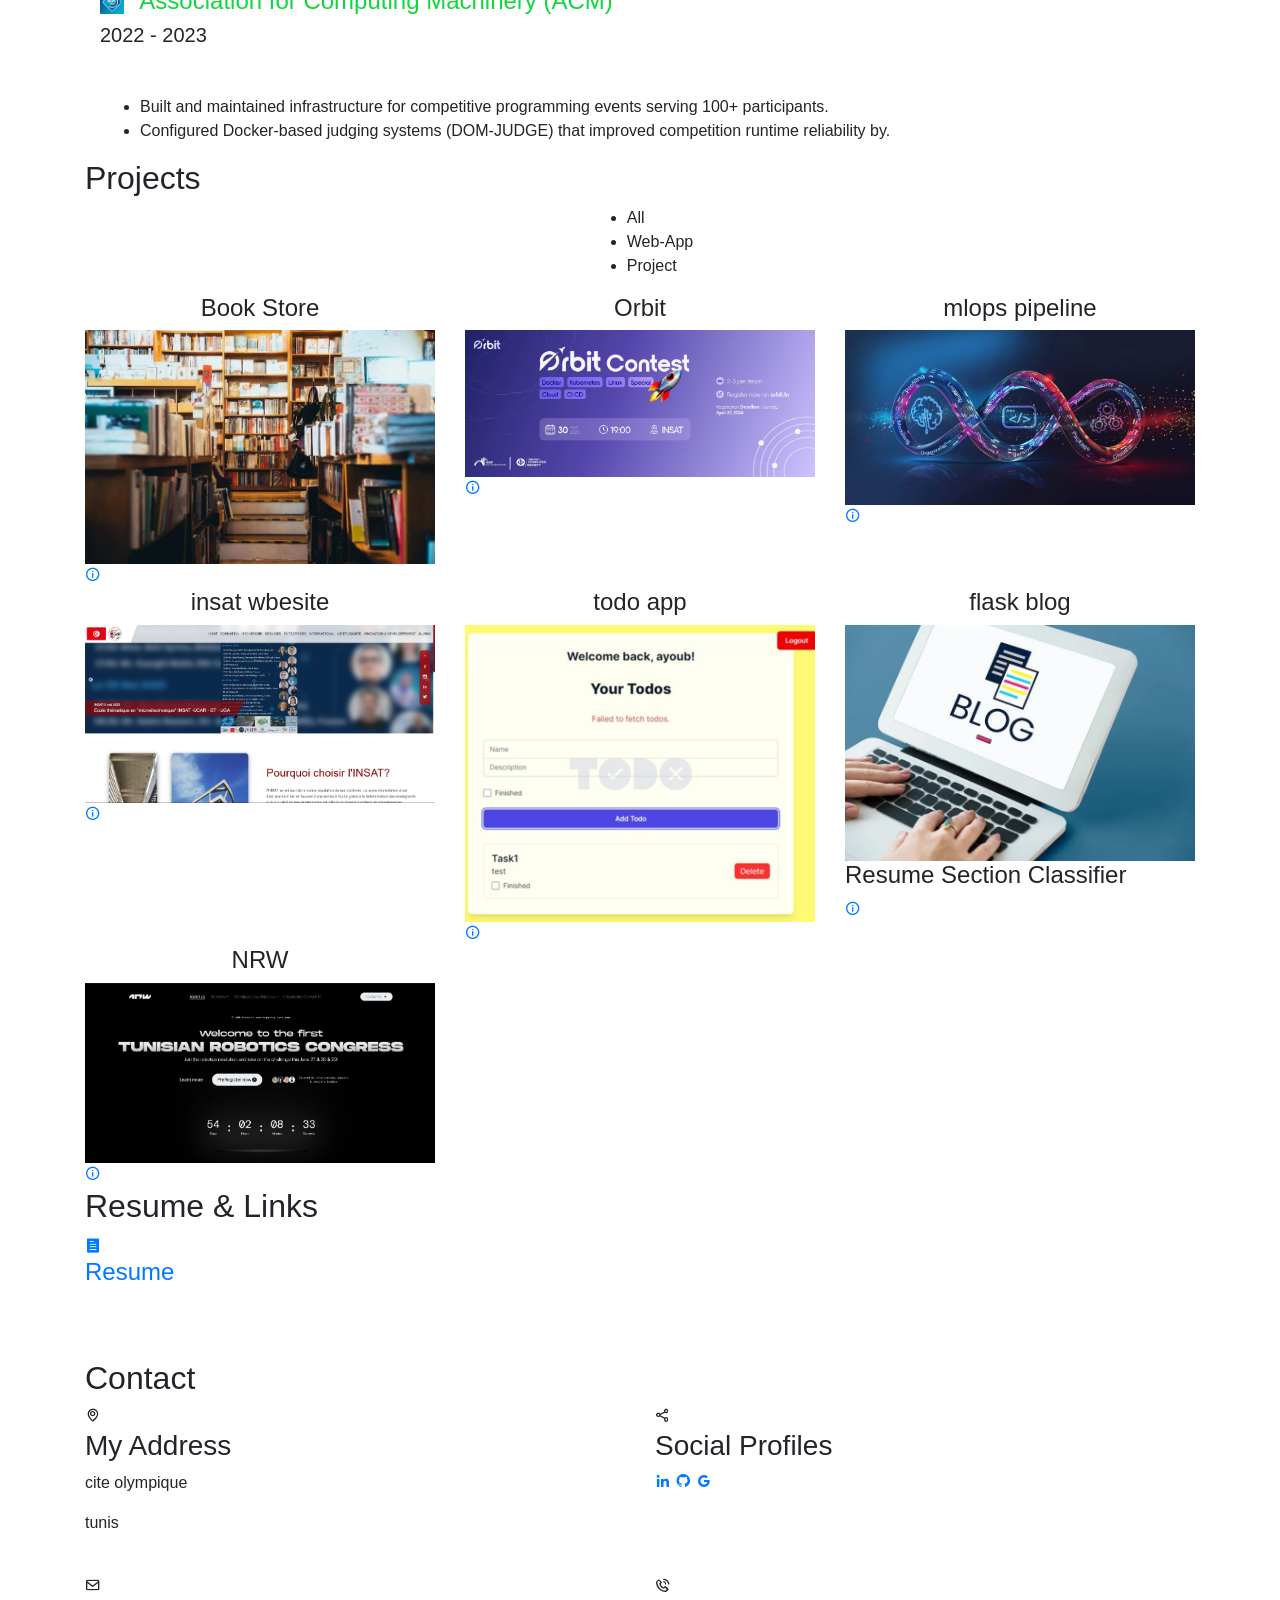
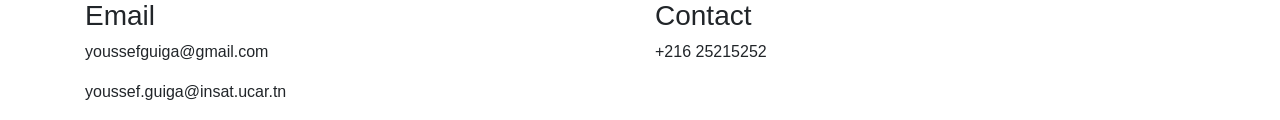
==== commit afa83822: "Merge branch 'main' of https://github.com/Youssef-Guiga/portfolio" ====
--- a/index.html
+++ b/index.html
@@ -102,7 +102,7 @@
 
       <div class="row">
         <div class="col-lg-4" data-aos="fade-right">
-          <img src="assets/img/me.jpg" class="img-fluid" alt="">
+          <img src="assets/img/me.JPG" class="img-fluid" alt="">
         </div>
         <div class="col-lg-8 pt-4 pt-lg-0 content" data-aos="fade-left">
           <p>I am a third-year Computer Science and Networks engineering student at INSAT (Higher Institute of Applied
@@ -139,40 +139,40 @@
       <div class="row">
         <div class="col-lg-3 col-md-4">
           <div class="icon-box">
-            <img src="/assets/img/experience/icons8-software-development-50.png" alt="Software Development Icon" style="width: 24px; height: 24px; vertical-align: middle; margin-right: 8px;">
+            <img src="assets/img/experience/icons8-software-development-50.png" alt="Software Development Icon" style="width: 24px; height: 24px; vertical-align: middle; margin-right: 8px;">
             <h3>Software Development</h3>
           </div>
         </div>
         <div class="col-lg-3 col-md-4 mt-4 mt-md-0">
           <div class="icon-box">
-            <img src="/assets/img/experience/icons8-devops-60.png" alt="Software Development Icon" style="width: 24px; height: 24px; vertical-align: middle; margin-right: 8px;">
+            <img src="assets/img/experience/icons8-devops-60.png" alt="Software Development Icon" style="width: 24px; height: 24px; vertical-align: middle; margin-right: 8px;">
             <h3>DevOps Practices</h3>
           </div>
         </div>
         <div class="col-lg-3 col-md-4 mt-4 mt-md-0">
           <div class="icon-box">
-            <img src="/assets/img/experience/icons8-cloud-50.png" alt="Software Development Icon" style="width: 24px; height: 24px; vertical-align: middle; margin-right: 8px;">
+            <img src="assets/img/experience/icons8-cloud-50.png" alt="Software Development Icon" style="width: 24px; height: 24px; vertical-align: middle; margin-right: 8px;">
             
             <h3>Cloud Computing</h3>
           </div>
         </div>
         <div class="col-lg-3 col-md-4 mt-4 mt-lg-0">
           <div class="icon-box">
-            <img src="/assets/img/experience/icons8-jenkins-50.png" alt="Software Development Icon" style="width: 24px; height: 24px; vertical-align: middle; margin-right: 8px;">
+            <img src="assets/img/experience/icons8-jenkins-50.png" alt="Software Development Icon" style="width: 24px; height: 24px; vertical-align: middle; margin-right: 8px;">
             
             <h3>CI/CD Pipelines</h3>
           </div>
         </div>
         <div class="col-lg-3 col-md-4 mt-4">
           <div class="icon-box">
-            <img src="/assets/img/experience/icons8-automation-50.png" alt="Software Development Icon" style="width: 24px; height: 24px; vertical-align: middle; margin-right: 8px;">
+            <img src="assets/img/experience/icons8-automation-50.png" alt="Software Development Icon" style="width: 24px; height: 24px; vertical-align: middle; margin-right: 8px;">
             
             <h3>Automation</h3>
           </div>
         </div>
         <div class="col-lg-3 col-md-4 mt-4">
           <div class="icon-box">
-            <img src="/assets/img/experience/icons8-container-50.png" alt="Software Development Icon" style="width: 24px; height: 24px; vertical-align: middle; margin-right: 8px;">
+            <img src="assets/img/experience/icons8-container-50.png" alt="Software Development Icon" style="width: 24px; height: 24px; vertical-align: middle; margin-right: 8px;">
             
             <h3>Containerization</h3>
           </div>
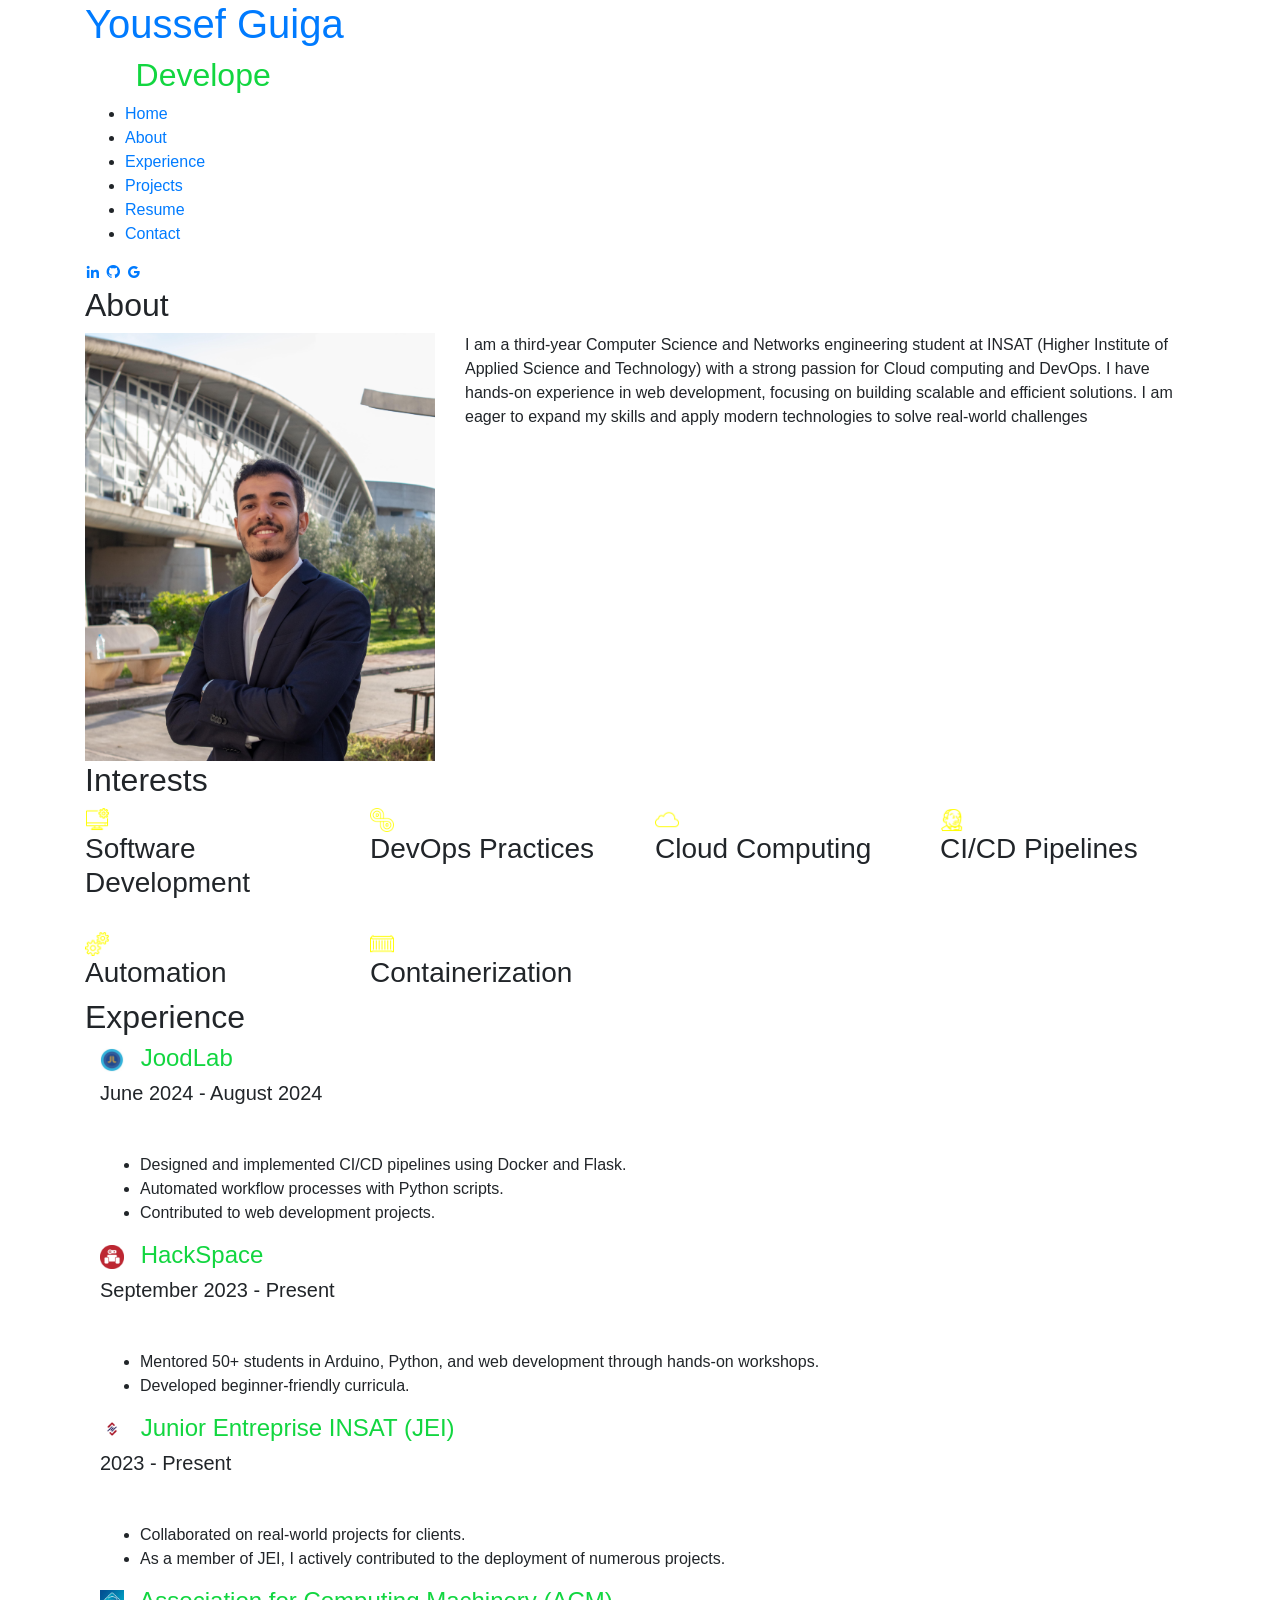
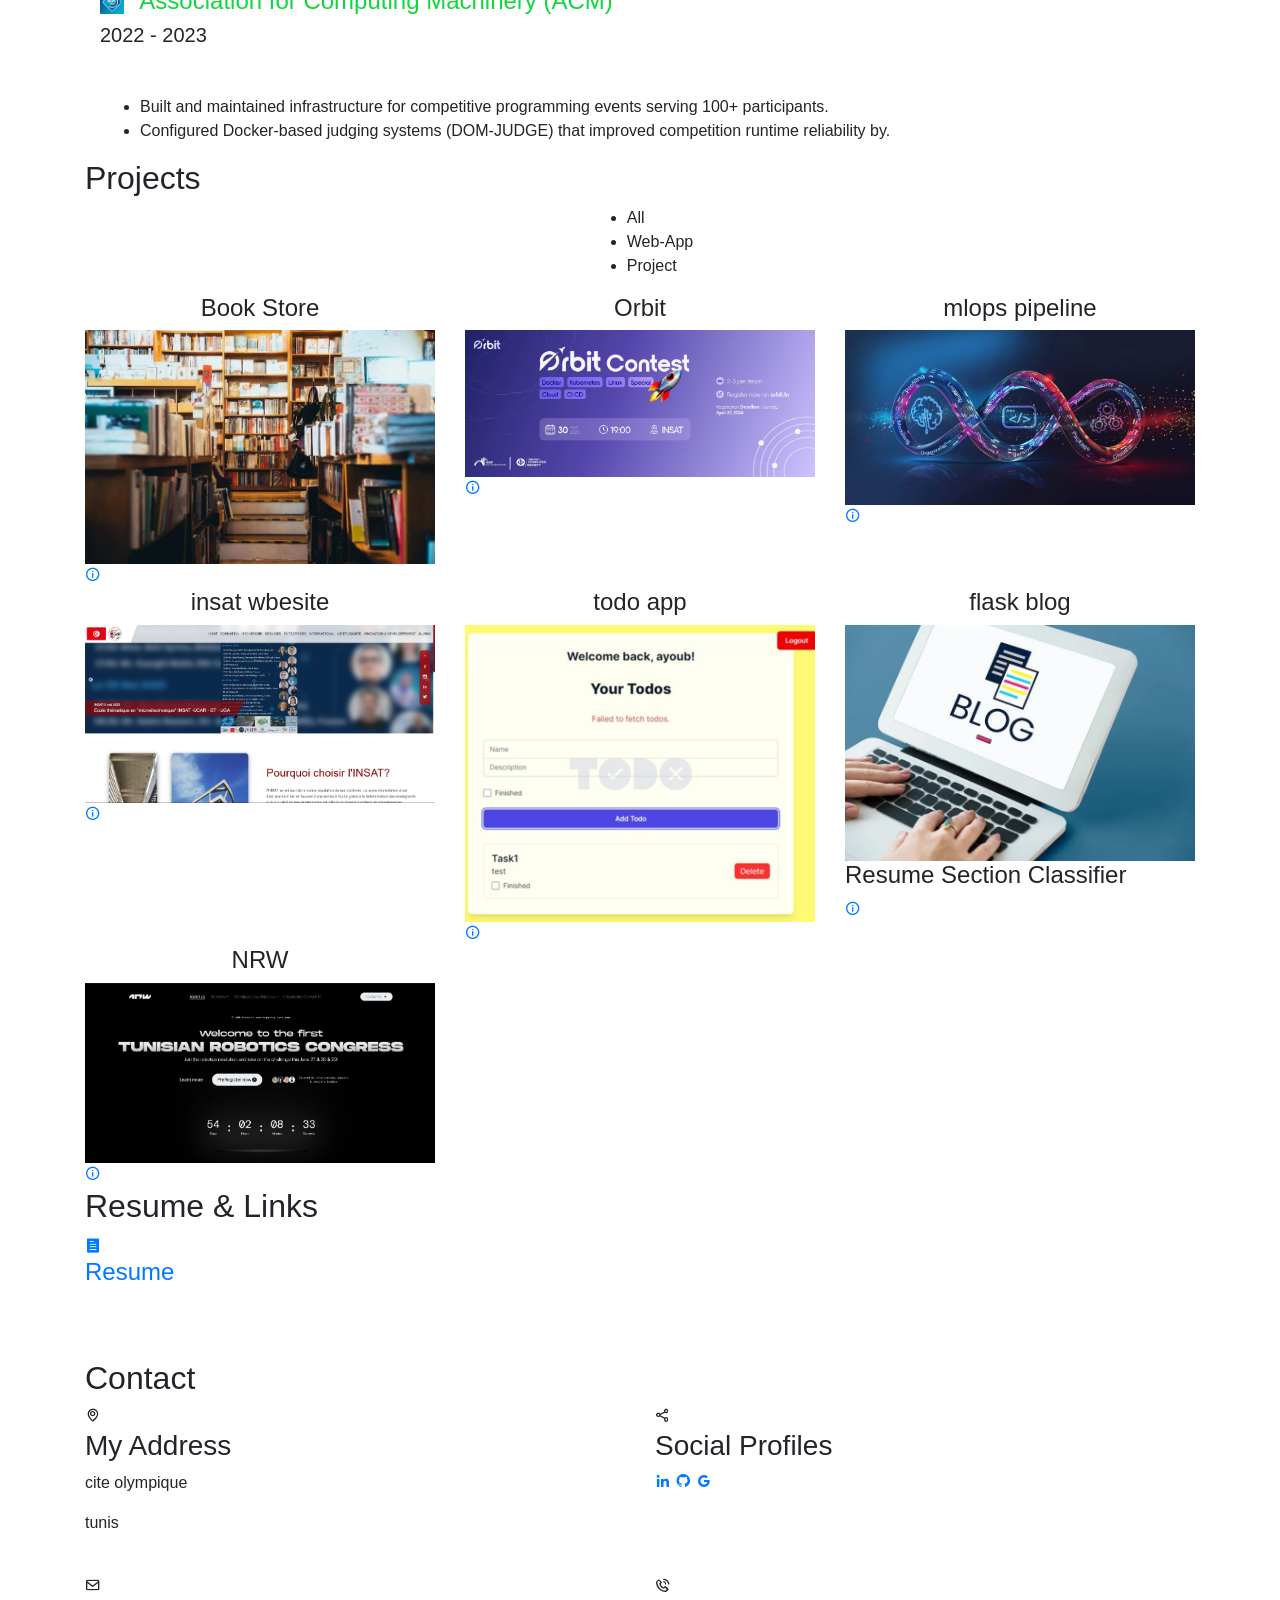
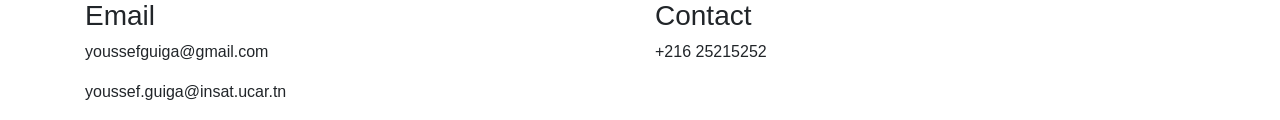
==== commit d7ee316c: "aa" ====
--- a/index.html
+++ b/index.html
@@ -81,9 +81,9 @@
       </nav><!-- .nav-menu -->
 
       <div class="social-links">
-          <a href="https://www.linkedin.com/in/rajaprerak" target="_blank" class="linkedin"><i class="bx bxl-linkedin"></i></a>
-          <a href="https://www.github.com/rajaprerak" target="_blank" class="github"><i class="bx bxl-github"></i></a>
-          <a href="mailto:rajaprerak@gmail.com" target="_blank" class="google"><i class="bx bxl-google"></i></a>
+          <a href="https://www.linkedin.com/in/youssef-guiga-063828216/" target="_blank" class="linkedin"><i class="bx bxl-linkedin"></i></a>
+          <a href="https://github.com/Youssef-Guiga" target="_blank" class="github"><i class="bx bxl-github"></i></a>
+          <a href="mailto:youssefguiga@gmail.com" target="_blank" class="google"><i class="bx bxl-google"></i></a>
 
       </div>
 
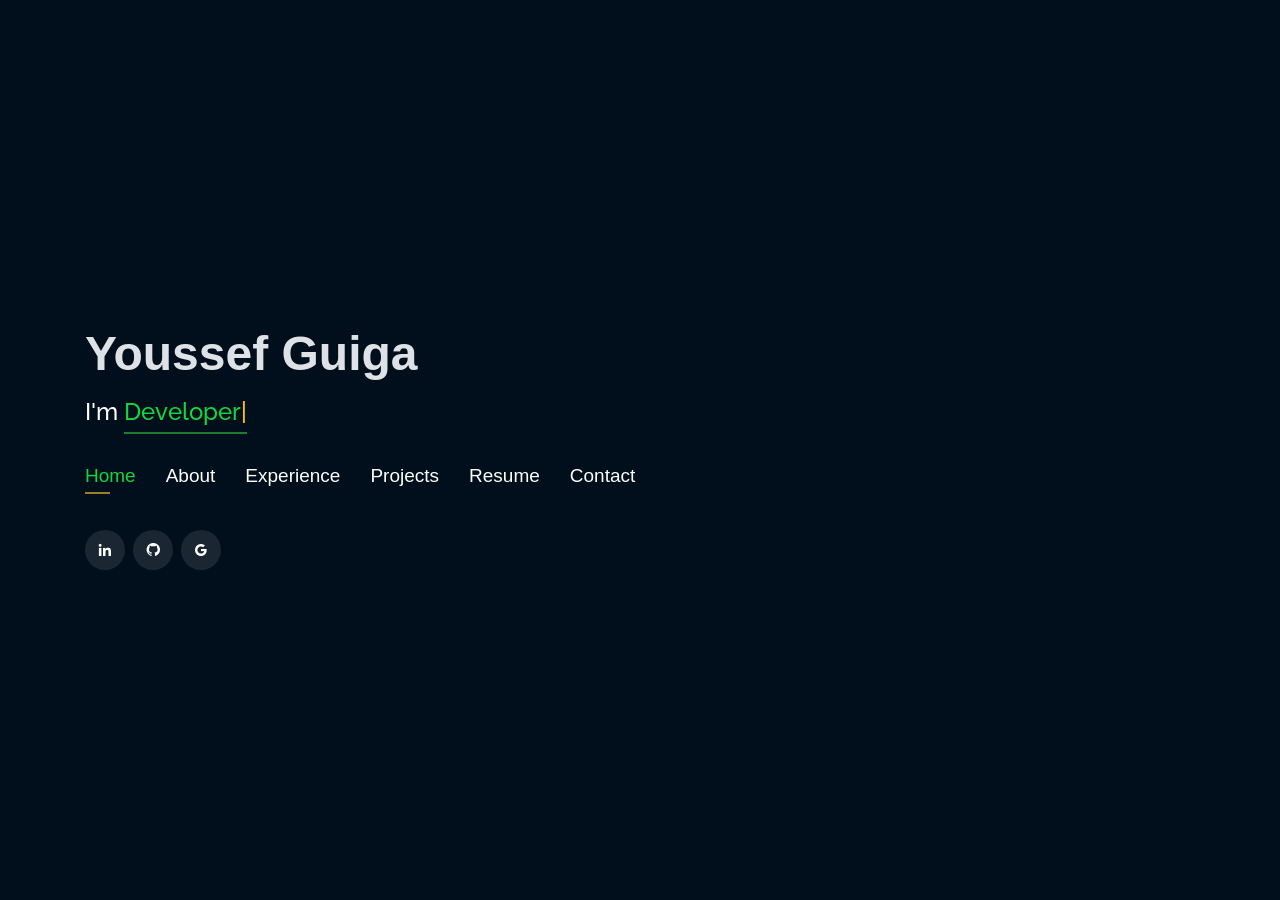
==== commit 1f9e6d3a: "some changes" ====
--- a/index.html
+++ b/index.html
@@ -129,57 +129,79 @@
 
     </div><!-- End About Me -->
 
-    <!-- ======= Interests ======= -->
-    <div class="interests container">
-
-      <div class="section-title">
-        <h2>Interests</h2>
-      </div>
-
-      <div class="row">
-        <div class="col-lg-3 col-md-4">
-          <div class="icon-box">
-            <img src="assets/img/experience/icons8-software-development-50.png" alt="Software Development Icon" style="width: 24px; height: 24px; vertical-align: middle; margin-right: 8px;">
-            <h3>Software Development</h3>
-          </div>
-        </div>
-        <div class="col-lg-3 col-md-4 mt-4 mt-md-0">
-          <div class="icon-box">
-            <img src="assets/img/experience/icons8-devops-60.png" alt="Software Development Icon" style="width: 24px; height: 24px; vertical-align: middle; margin-right: 8px;">
-            <h3>DevOps Practices</h3>
-          </div>
-        </div>
-        <div class="col-lg-3 col-md-4 mt-4 mt-md-0">
-          <div class="icon-box">
-            <img src="assets/img/experience/icons8-cloud-50.png" alt="Software Development Icon" style="width: 24px; height: 24px; vertical-align: middle; margin-right: 8px;">
-            
-            <h3>Cloud Computing</h3>
-          </div>
-        </div>
-        <div class="col-lg-3 col-md-4 mt-4 mt-lg-0">
-          <div class="icon-box">
-            <img src="assets/img/experience/icons8-jenkins-50.png" alt="Software Development Icon" style="width: 24px; height: 24px; vertical-align: middle; margin-right: 8px;">
-            
-            <h3>CI/CD Pipelines</h3>
-          </div>
-        </div>
-        <div class="col-lg-3 col-md-4 mt-4">
-          <div class="icon-box">
-            <img src="assets/img/experience/icons8-automation-50.png" alt="Software Development Icon" style="width: 24px; height: 24px; vertical-align: middle; margin-right: 8px;">
-            
-            <h3>Automation</h3>
-          </div>
-        </div>
-        <div class="col-lg-3 col-md-4 mt-4">
-          <div class="icon-box">
-            <img src="assets/img/experience/icons8-container-50.png" alt="Software Development Icon" style="width: 24px; height: 24px; vertical-align: middle; margin-right: 8px;">
-            
-            <h3>Containerization</h3>
-          </div>
-        </div>
-        
-
-    </div><!-- End Interests -->
+   <!-- ======= Interests ======= -->
+<div class="interests container">
+
+  <div class="section-title">
+    <h2>Interests</h2>
+  </div>
+
+  <div class="row gy-4">
+        <!-- DevOps & Cloud -->
+    <div class="col-lg-6 d-flex mb-4">
+      <div class="interest-group bg-custom-dark p-4 rounded w-100 d-flex flex-column justify-content-between">
+        <h3 class="text-light">☁️ DevOps & Cloud</h3>
+        <p class="text-muted">Deploying, automating and monitoring systems</p>
+        <div class="tags mt-auto">
+          <span>Docker</span>
+          <span>GitHub Actions</span>
+          <span>Jenkins</span>
+          <span>Ansible</span>
+          <span>Nginx</span>
+          <span>Prometheus</span>
+          <span>kubernetes</span>
+        </div>
+      </div>
+    </div>
+    <!-- Frontend Development -->
+    <div class="col-lg-6 d-flex mb-4">
+      <div class="interest-group bg-custom-dark p-4 rounded w-100 d-flex flex-column justify-content-between">
+        <h3 class="text-light">🎨 Frontend Development</h3>
+        <p class="text-muted">Creating interactive and user-friendly interfaces</p>
+        <div class="tags mt-auto">
+          <span>React</span>
+          <span>Next.js</span>
+          <span>TypeScript</span>
+          <span>Angular</span>
+          <span>Tailwind CSS</span>
+          
+        </div>
+      </div>
+    </div>
+
+    <!-- Backend Development -->
+    <div class="col-lg-6 d-flex mb-4">
+      <div class="interest-group bg-custom-dark p-4 rounded w-100 d-flex flex-column justify-content-between">
+        <h3 class="text-light">🧠 Backend Development</h3>
+        <p class="text-muted">Building fast and scalable APIs and logic</p>
+        <div class="tags mt-auto">
+          <span>Node.js</span>
+          <span>Express.js</span>
+          <span>Symfony</span>
+          <span>Spring Boot</span>
+        </div>
+      </div>
+    </div>
+
+    <!-- Databases -->
+    <div class="col-lg-6 d-flex mb-4">
+      <div class="interest-group bg-custom-dark p-4 rounded w-100 d-flex flex-column justify-content-between">
+        <h3 class="text-light">🗄️ Databases</h3>
+        <p class="text-muted">Managing and structuring application data</p>
+        <div class="tags mt-auto">
+          <span>PostgreSQL</span>
+          <span>MongoDB</span>
+          <span>MySQL</span>
+        </div>
+      </div>
+    </div>
+
+
+
+  </div>
+</div>
+<!-- End Interests -->
+
   </section><!-- End About Section -->
   <!-- Start Experience Section -->
 
@@ -266,7 +288,7 @@
       <div class="section-title">
         <h2>Projects</h2>
       </div>
-
+      
       <div class="row">
         <div class="col-lg-12 d-flex justify-content-center">
           <ul id="portfolio-flters">
@@ -278,7 +300,29 @@
       </div>
 
       <div class="row portfolio-container">
-
+         <div class="col-lg-4 col-md-6 portfolio-item filter-project">
+          <center><h4>Orbit</h4></center>
+          <div class="portfolio-wrap">
+            <img src="assets/img/project/491955798_122123738996747048_7343676805666899504_n.jpg" class="img-fluid" alt="">
+            <div class="portfolio-info">
+              
+              <div class="portfolio-links">
+                <a href="projects/iras.html" data-gall="portfolioDetailsGallery" data-vbtype="iframe" class="venobox" title="Project Details"><i class="bx bx-info-circle"></i></a>
+              </div>
+            </div>
+          </div>
+        </div>
+                <div class="col-lg-4 col-md-6 portfolio-item filter-app">
+          <center><h4>NRW </h4></center>
+          <div class="portfolio-wrap">
+            <img src="assets/img/project/Capture d'écran 2025-05-04 215129.png" class="img-fluid" alt="">
+            <div class="portfolio-info">
+              <div class="portfolio-links">
+                <a href="projects/vdg.html" data-gall="portfolioDetailsGallery" data-vbtype="iframe" class="venobox" title="Project Details"><i class="bx bx-info-circle"></i></a>
+              </div>
+            </div>
+          </div>
+        </div>
         <div class="col-lg-4 col-md-6 portfolio-item filter-app">
           <center><h4>Book Store</h4></center>
           <div class="portfolio-wrap">
@@ -292,18 +336,7 @@
           </div>
         </div>
 
-        <div class="col-lg-4 col-md-6 portfolio-item filter-project">
-          <center><h4>Orbit</h4></center>
-          <div class="portfolio-wrap">
-            <img src="assets/img/project/491955798_122123738996747048_7343676805666899504_n.jpg" class="img-fluid" alt="">
-            <div class="portfolio-info">
-              
-              <div class="portfolio-links">
-                <a href="projects/iras.html" data-gall="portfolioDetailsGallery" data-vbtype="iframe" class="venobox" title="Project Details"><i class="bx bx-info-circle"></i></a>
-              </div>
-            </div>
-          </div>
-        </div>
+       
                 <div class="col-lg-4 col-md-6 portfolio-item filter-project">
           <center><h4>mlops pipeline</h4></center>
           <div class="portfolio-wrap">
@@ -382,17 +415,7 @@
           </div>
         </div> -->
 
-        <div class="col-lg-4 col-md-6 portfolio-item filter-app">
-          <center><h4>NRW </h4></center>
-          <div class="portfolio-wrap">
-            <img src="assets/img/project/Capture d'écran 2025-05-04 215129.png" class="img-fluid" alt="">
-            <div class="portfolio-info">
-              <div class="portfolio-links">
-                <a href="projects/vdg.html" data-gall="portfolioDetailsGallery" data-vbtype="iframe" class="venobox" title="Project Details"><i class="bx bx-info-circle"></i></a>
-              </div>
-            </div>
-          </div>
-        </div>
+ 
 
         <!-- <div class="col-lg-4 col-md-6 portfolio-item filter-app">
           <center><h4>ML-DL Web-App</h4></center>
--- a/assets/css/style.css
+++ b/assets/css/style.css
@@ -1096,3 +1096,48 @@
     transform: translateX(-50%);
   }
 }
+
+.interest-group {
+  background: #1a1a1a;
+  padding: 25px;
+  border-radius: 12px;
+  box-shadow: 0 0 12px rgba(0, 0, 0, 0.2);
+  transition: 0.3s;
+}
+
+.interest-group:hover {
+  box-shadow: 0 0 20px rgba(100, 100, 255, 0.15);
+}
+
+.tags {
+  display: flex;
+  flex-wrap: wrap;
+  gap: 10px;
+  margin-top: 15px;
+}
+
+.tags span {
+  background-color: #2c2f33;
+  color: #e0e0e0;
+  padding: 6px 14px;
+  border-radius: 20px;
+  font-size: 14px;
+  transition: 0.2s;
+}
+
+.tags span:hover {
+  background-color: #4e4e4e;
+  color: #ffffff;
+}
+.tags span {
+  font-size: 0.85rem;
+  padding: 6px 14px;
+  transition: 0.2s ease-in-out;
+}
+
+.tags span:hover {
+  opacity: 0.85;
+}
+.bg-custom-dark {
+  background-color: #09203a !important;
+}
